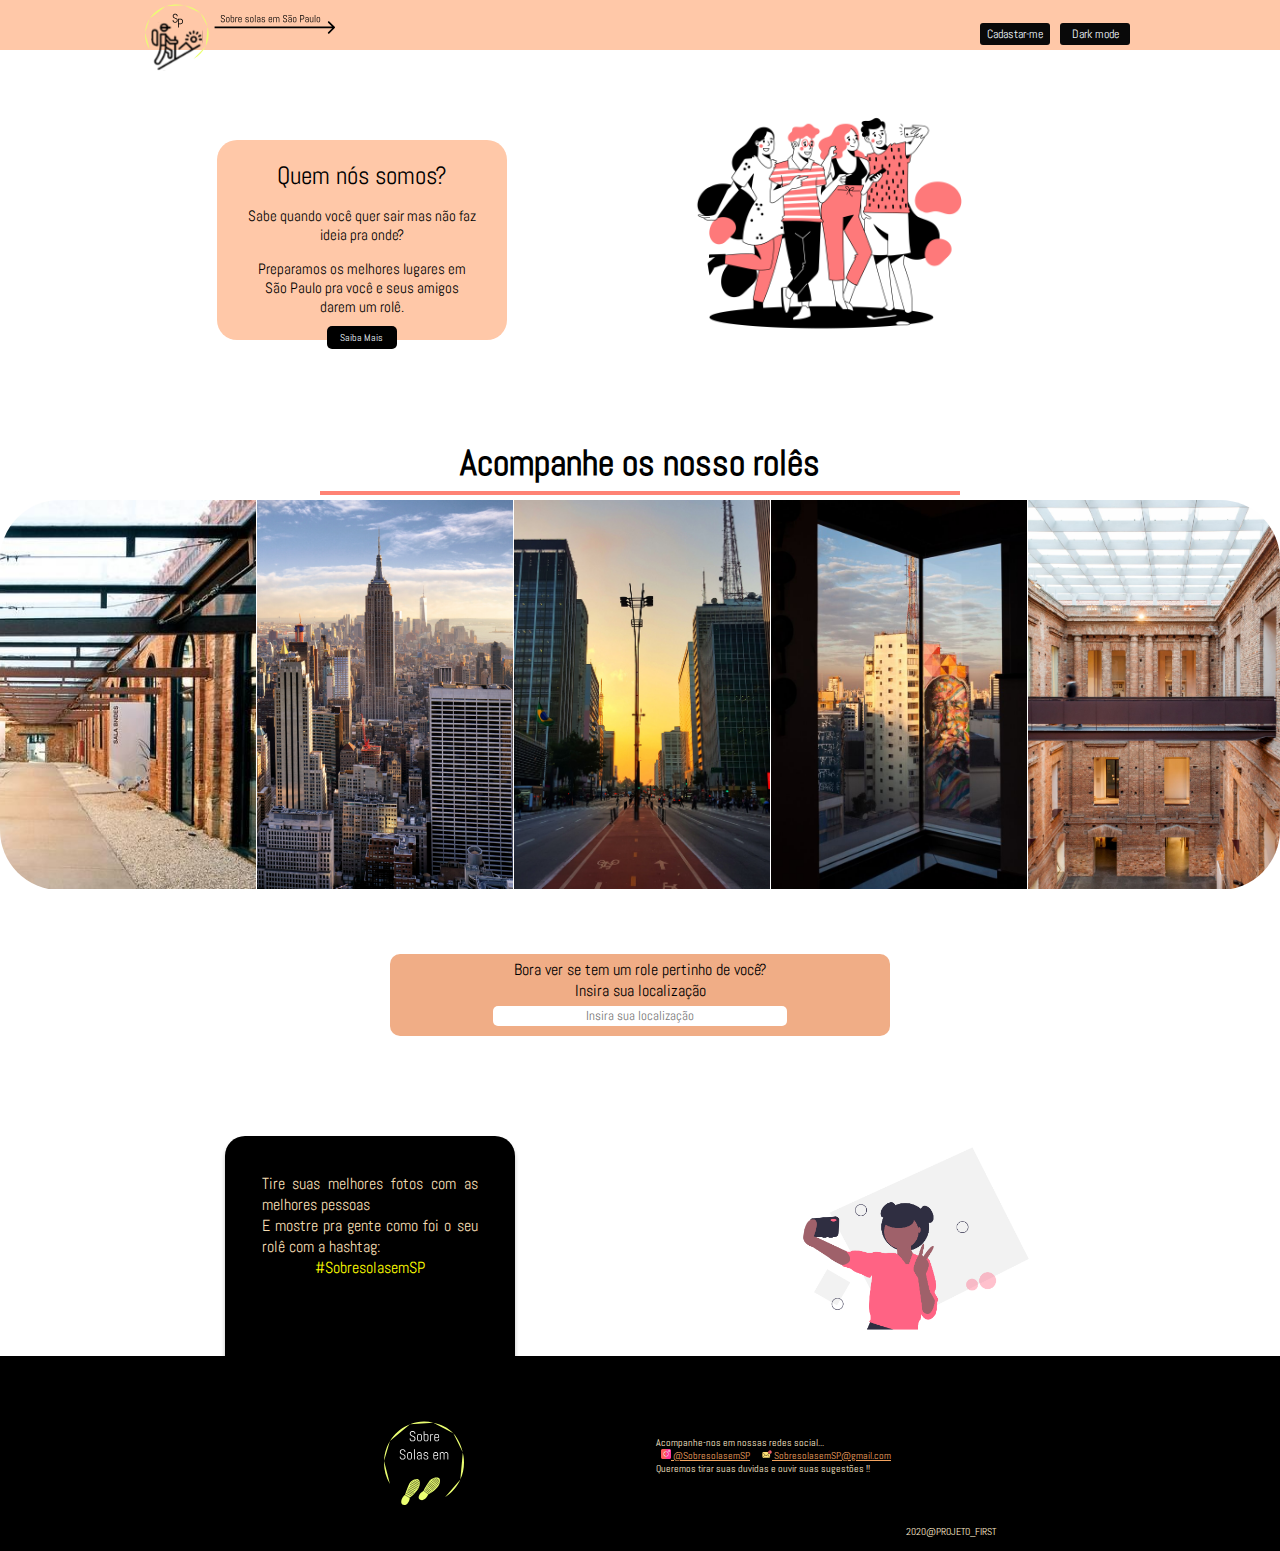
==== pag_inicial/index.html @ e182cc45 "iniciando repositório" ====
<!DOCTYPE html>
<html lang="pr-br">
    <handb>
        <meta charset="UTF-8">
        <meta name="viewport" content="width=device-width, initial-scale=1.0">
        <link rel="stylesheet"type="text/css"href="style.css"/>
        <link href="https://fonts.googleapis.com/css2?family=Abel&display=swap" rel="stylesheet">
    <title>pag inicial</title>
</head>
<body>
  <!-- Cabeçalho -->
  <header> 

    <div class="logo_header">
      <svg width="445" height="155" viewBox="0 0 445 155" fill="none" xmlns="http://www.w3.org/2000/svg" xmlns:xlink="http://www.w3.org/1999/xlink">
        <path d="M113.56 127.954C126.107 120.788 136.081 110.332 142.222 97.9083C148.363 85.4843 150.394 71.6503 148.058 58.1557C145.722 44.661 140.025 30.0168 130 20C119.975 9.98325 106.074 5.0439 91.7391 1.88129C77.4044 -1.28133 62.3804 -0.43006 48.5672 4.32745C34.754 9.08496 22.7719 17.535 14.1362 28.6091C5.50048 39.6832 0.598951 52.8839 0.0514614 66.5419C-0.496029 80.1999 3.33511 93.7017 11.0604 105.34L0.0514614 66.5419L11.0604 32.8789L48.5672 4.32745L91.7391 1.88129L130 20L146.74 52.2175L142.222 97.9083L113.56 127.954Z" fill="#EBFF71"/>
        <rect x="15" y="42.6552" width="119" height="112.345" fill="url(#pattern0)"/>
        <path d="M76.4521 37.8678C76.4521 38.5569 76.3105 39.2036 76.0273 39.8077C75.7536 40.4119 75.3807 40.9406 74.9087 41.3937C74.4461 41.8468 73.9033 42.2055 73.2803 42.4698C72.6667 42.7247 72.0153 42.8522 71.3262 42.8522H69.8677C69.1785 42.8522 68.5225 42.7247 67.8994 42.4698C67.2858 42.2055 66.743 41.8468 66.271 41.3937C65.8084 40.9406 65.4355 40.4119 65.1523 39.8077C64.8786 39.2036 64.7417 38.5569 64.7417 37.8678V37.0607L66.5684 36.7633V37.8678C66.5684 38.3209 66.658 38.7457 66.8374 39.1422C67.0262 39.5293 67.2764 39.8738 67.5879 40.1759C67.8994 40.4685 68.2581 40.6998 68.6641 40.8698C69.0794 41.0397 69.5137 41.1246 69.9668 41.1246H71.2412C71.6943 41.1246 72.1239 41.0397 72.5298 40.8698C72.9357 40.6998 73.2944 40.4685 73.606 40.1759C73.9175 39.8738 74.1629 39.5293 74.3423 39.1422C74.5311 38.7457 74.6255 38.3209 74.6255 37.8678V37.2589C74.6255 36.5603 74.4886 35.9798 74.2148 35.5172C73.9411 35.0546 73.5776 34.6629 73.1245 34.3419C72.6714 34.0115 72.1569 33.733 71.5811 33.5065C71.0146 33.2799 70.4294 33.0533 69.8252 32.8268C69.221 32.6002 68.631 32.3501 68.0552 32.0763C67.4888 31.8025 66.979 31.4627 66.5259 31.0568C66.0728 30.6414 65.7093 30.1364 65.4355 29.5416C65.1618 28.9469 65.0249 28.2153 65.0249 27.3468V26.9645C65.0249 26.2753 65.1523 25.6287 65.4072 25.0245C65.6715 24.4204 66.0303 23.8917 66.4834 23.4386C66.9365 22.9855 67.4652 22.6315 68.0693 22.3766C68.6829 22.1123 69.3343 21.9801 70.0234 21.9801H71.3262C72.0153 21.9801 72.6619 22.1123 73.2661 22.3766C73.8703 22.6315 74.3989 22.9855 74.8521 23.4386C75.3052 23.8917 75.6592 24.4204 75.9141 25.0245C76.1784 25.6287 76.3105 26.2753 76.3105 26.9645V27.4884L74.4839 27.7858V26.9645C74.4839 26.5114 74.3989 26.0913 74.229 25.7042C74.0591 25.3077 73.8278 24.9632 73.5352 24.6705C73.2425 24.3779 72.8979 24.1466 72.5015 23.9767C72.1144 23.8068 71.6943 23.7218 71.2412 23.7218H70.1084C69.6553 23.7218 69.2305 23.8068 68.834 23.9767C68.4469 24.1466 68.1024 24.3779 67.8003 24.6705C67.5076 24.9632 67.2764 25.3077 67.1064 25.7042C66.9365 26.0913 66.8516 26.5114 66.8516 26.9645V27.3468C66.8516 27.9982 66.9884 28.5457 67.2622 28.9894C67.536 29.4331 67.8994 29.8154 68.3525 30.1364C68.8057 30.4479 69.3154 30.7216 69.8818 30.9576C70.4577 31.1842 71.0477 31.4202 71.6519 31.6656C72.256 31.9017 72.8413 32.166 73.4077 32.4586C73.9836 32.7418 74.498 33.0958 74.9512 33.5206C75.4043 33.936 75.7677 34.4458 76.0415 35.0499C76.3153 35.6541 76.4521 36.3904 76.4521 37.2589V37.8678Z" fill="black"/>
        <path d="M88.7495 41.2249C88.7495 41.914 88.6174 42.5606 88.353 43.1648C88.0981 43.769 87.7441 44.2976 87.291 44.7507C86.8379 45.2039 86.3045 45.5626 85.6909 45.8269C85.0868 46.0818 84.4401 46.2092 83.751 46.2092H79.1489V54.0115H77.3223V33.7058H83.751C84.4401 33.7058 85.0868 33.838 85.6909 34.1023C86.3045 34.3572 86.8379 34.7112 87.291 35.1643C87.7441 35.6174 88.0981 36.1508 88.353 36.7644C88.6174 37.3686 88.7495 38.0152 88.7495 38.7043V41.2249ZM86.9229 38.7043C86.9229 38.2512 86.8379 37.8311 86.668 37.4441C86.498 37.0476 86.262 36.703 85.96 36.4104C85.6673 36.1083 85.3228 35.8723 84.9263 35.7024C84.5392 35.5325 84.1191 35.4475 83.666 35.4475H79.1489V44.4675H83.666C84.1191 44.4675 84.5392 44.3826 84.9263 44.2126C85.3228 44.0427 85.6673 43.8114 85.96 43.5188C86.262 43.2262 86.498 42.8863 86.668 42.4993C86.8379 42.1028 86.9229 41.678 86.9229 41.2249V38.7043Z" fill="black"/>
        <path d="M187.133 37.799C187.133 38.3693 187.016 38.9045 186.781 39.4045C186.555 39.9045 186.246 40.342 185.855 40.717C185.473 41.092 185.023 41.3889 184.508 41.6076C184 41.8185 183.461 41.924 182.891 41.924H181.684C181.113 41.924 180.57 41.8185 180.055 41.6076C179.547 41.3889 179.098 41.092 178.707 40.717C178.324 40.342 178.016 39.9045 177.781 39.4045C177.555 38.9045 177.441 38.3693 177.441 37.799V37.131L178.953 36.8849V37.799C178.953 38.174 179.027 38.5256 179.176 38.8537C179.332 39.174 179.539 39.4592 179.797 39.7092C180.055 39.9514 180.352 40.1428 180.688 40.2834C181.031 40.424 181.391 40.4943 181.766 40.4943H182.82C183.195 40.4943 183.551 40.424 183.887 40.2834C184.223 40.1428 184.52 39.9514 184.777 39.7092C185.035 39.4592 185.238 39.174 185.387 38.8537C185.543 38.5256 185.621 38.174 185.621 37.799V37.2951C185.621 36.717 185.508 36.2365 185.281 35.8537C185.055 35.4709 184.754 35.1467 184.379 34.881C184.004 34.6076 183.578 34.3771 183.102 34.1896C182.633 34.0021 182.148 33.8146 181.648 33.6271C181.148 33.4396 180.66 33.2326 180.184 33.006C179.715 32.7795 179.293 32.4982 178.918 32.1623C178.543 31.8185 178.242 31.4006 178.016 30.9084C177.789 30.4162 177.676 29.8107 177.676 29.092V28.7756C177.676 28.2053 177.781 27.6701 177.992 27.1701C178.211 26.6701 178.508 26.2326 178.883 25.8576C179.258 25.4826 179.695 25.1896 180.195 24.9787C180.703 24.7599 181.242 24.6506 181.812 24.6506H182.891C183.461 24.6506 183.996 24.7599 184.496 24.9787C184.996 25.1896 185.434 25.4826 185.809 25.8576C186.184 26.2326 186.477 26.6701 186.688 27.1701C186.906 27.6701 187.016 28.2053 187.016 28.7756V29.2092L185.504 29.4553V28.7756C185.504 28.4006 185.434 28.0529 185.293 27.7326C185.152 27.4045 184.961 27.1193 184.719 26.8771C184.477 26.6349 184.191 26.4435 183.863 26.3029C183.543 26.1623 183.195 26.092 182.82 26.092H181.883C181.508 26.092 181.156 26.1623 180.828 26.3029C180.508 26.4435 180.223 26.6349 179.973 26.8771C179.73 27.1193 179.539 27.4045 179.398 27.7326C179.258 28.0529 179.188 28.4006 179.188 28.7756V29.092C179.188 29.631 179.301 30.0842 179.527 30.4514C179.754 30.8185 180.055 31.1349 180.43 31.4006C180.805 31.6584 181.227 31.8849 181.695 32.0803C182.172 32.2678 182.66 32.4631 183.16 32.6662C183.66 32.8615 184.145 33.0803 184.613 33.3224C185.09 33.5568 185.516 33.8498 185.891 34.2014C186.266 34.5451 186.566 34.967 186.793 35.467C187.02 35.967 187.133 36.5764 187.133 37.2951V37.799ZM197.926 38.3967C197.926 38.881 197.832 39.3381 197.645 39.7678C197.465 40.1974 197.215 40.5724 196.895 40.8928C196.574 41.2131 196.199 41.467 195.77 41.6545C195.34 41.8342 194.883 41.924 194.398 41.924H193.438C192.953 41.924 192.496 41.8342 192.066 41.6545C191.637 41.467 191.262 41.2131 190.941 40.8928C190.621 40.5724 190.367 40.1974 190.18 39.7678C190 39.3381 189.91 38.881 189.91 38.3967V32.9826C189.91 32.4982 190 32.0412 190.18 31.6115C190.367 31.1818 190.621 30.8068 190.941 30.4865C191.262 30.1662 191.637 29.9162 192.066 29.7365C192.496 29.549 192.953 29.4553 193.438 29.4553H194.398C194.883 29.4553 195.34 29.549 195.77 29.7365C196.199 29.9162 196.574 30.1662 196.895 30.4865C197.215 30.8068 197.465 31.1818 197.645 31.6115C197.832 32.0412 197.926 32.4982 197.926 32.9826V38.3967ZM196.484 32.9006C196.484 32.6115 196.43 32.342 196.32 32.092C196.211 31.8342 196.062 31.6115 195.875 31.424C195.688 31.2365 195.465 31.0881 195.207 30.9787C194.957 30.8693 194.688 30.8146 194.398 30.8146H193.438C193.148 30.8146 192.875 30.8693 192.617 30.9787C192.367 31.0881 192.148 31.2365 191.961 31.424C191.773 31.6115 191.625 31.8342 191.516 32.092C191.406 32.342 191.352 32.6115 191.352 32.9006V38.4787C191.352 38.7678 191.406 39.0412 191.516 39.299C191.625 39.549 191.773 39.7678 191.961 39.9553C192.148 40.1428 192.367 40.2912 192.617 40.4006C192.875 40.5099 193.148 40.5646 193.438 40.5646H194.398C194.688 40.5646 194.957 40.5099 195.207 40.4006C195.465 40.2912 195.688 40.1428 195.875 39.9553C196.062 39.7678 196.211 39.549 196.32 39.299C196.43 39.0412 196.484 38.7678 196.484 38.4787V32.9006ZM208.824 38.3967C208.824 38.881 208.73 39.3381 208.543 39.7678C208.363 40.1974 208.113 40.5724 207.793 40.8928C207.473 41.2131 207.098 41.467 206.668 41.6545C206.238 41.8342 205.781 41.924 205.297 41.924H204.336C203.852 41.924 203.395 41.8342 202.965 41.6545C202.535 41.467 202.16 41.2131 201.84 40.8928C201.52 40.5724 201.266 40.1974 201.078 39.7678C200.898 39.3381 200.809 38.881 200.809 38.3967V24.8849H202.25V30.6974C202.578 30.3068 202.973 30.0021 203.434 29.7834C203.895 29.5646 204.395 29.4553 204.934 29.4553H205.297C205.781 29.4553 206.238 29.549 206.668 29.7365C207.098 29.9162 207.473 30.1662 207.793 30.4865C208.113 30.8068 208.363 31.1818 208.543 31.6115C208.73 32.0412 208.824 32.4982 208.824 32.9826V38.3967ZM207.383 32.9006C207.383 32.6115 207.328 32.342 207.219 32.092C207.109 31.8342 206.961 31.6115 206.773 31.424C206.586 31.2365 206.363 31.0881 206.105 30.9787C205.855 30.8693 205.586 30.8146 205.297 30.8146H204.336C204.047 30.8146 203.773 30.8693 203.516 30.9787C203.266 31.0881 203.047 31.2365 202.859 31.424C202.672 31.6115 202.523 31.8342 202.414 32.092C202.305 32.342 202.25 32.6115 202.25 32.9006V38.4787C202.25 38.7678 202.305 39.0412 202.414 39.299C202.523 39.549 202.672 39.7678 202.859 39.9553C203.047 40.1428 203.266 40.2912 203.516 40.4006C203.773 40.5099 204.047 40.5646 204.336 40.5646H205.297C205.586 40.5646 205.855 40.5099 206.105 40.4006C206.363 40.2912 206.586 40.1428 206.773 39.9553C206.961 39.7678 207.109 39.549 207.219 39.299C207.328 39.0412 207.383 38.7678 207.383 38.4787V32.9006ZM215.234 31.0607C214.945 31.0607 214.672 31.1154 214.414 31.2248C214.164 31.3342 213.945 31.4826 213.758 31.6701C213.57 31.8576 213.422 32.0803 213.312 32.3381C213.203 32.5881 213.148 32.8576 213.148 33.1467V41.6896H211.707V29.6896H212.188L212.973 30.9084C213.301 30.4631 213.711 30.1115 214.203 29.8537C214.703 29.5881 215.246 29.4553 215.832 29.4553H216.676V31.0607H215.234ZM226.613 38.3967C226.613 38.881 226.52 39.3381 226.332 39.7678C226.152 40.1974 225.902 40.5724 225.582 40.8928C225.262 41.2131 224.887 41.467 224.457 41.6545C224.027 41.8342 223.57 41.924 223.086 41.924H222.125C221.641 41.924 221.184 41.8342 220.754 41.6545C220.324 41.467 219.949 41.2131 219.629 40.8928C219.309 40.5724 219.055 40.1974 218.867 39.7678C218.688 39.3381 218.598 38.881 218.598 38.3967V32.9826C218.598 32.4982 218.688 32.0412 218.867 31.6115C219.055 31.1818 219.309 30.8068 219.629 30.4865C219.949 30.1662 220.324 29.9162 220.754 29.7365C221.184 29.549 221.641 29.4553 222.125 29.4553H223.086C223.57 29.4553 224.027 29.549 224.457 29.7365C224.887 29.9162 225.262 30.1662 225.582 30.4865C225.902 30.8068 226.152 31.1818 226.332 31.6115C226.52 32.0412 226.613 32.4982 226.613 32.9826V35.8068H220.039V38.4787C220.039 38.7678 220.094 39.0412 220.203 39.299C220.312 39.549 220.461 39.7678 220.648 39.9553C220.836 40.1428 221.055 40.2912 221.305 40.4006C221.562 40.5099 221.836 40.5646 222.125 40.5646H223.086C223.375 40.5646 223.645 40.5099 223.895 40.4006C224.152 40.2912 224.375 40.1428 224.562 39.9553C224.75 39.7678 224.898 39.549 225.008 39.299C225.117 39.0412 225.172 38.7678 225.172 38.4787V37.6818L226.613 37.9162V38.3967ZM225.172 32.9006C225.172 32.6115 225.117 32.342 225.008 32.092C224.898 31.8342 224.75 31.6115 224.562 31.424C224.375 31.2365 224.152 31.0881 223.895 30.9787C223.645 30.8693 223.375 30.8146 223.086 30.8146H222.125C221.836 30.8146 221.562 30.8693 221.305 30.9787C221.055 31.0881 220.836 31.2365 220.648 31.424C220.461 31.6115 220.312 31.8342 220.203 32.092C220.094 32.342 220.039 32.6115 220.039 32.9006V34.6818H225.172V32.9006ZM243.277 38.6428C243.277 39.1271 243.18 39.5724 242.984 39.9787C242.789 40.3771 242.523 40.7209 242.188 41.0099C241.852 41.299 241.461 41.5256 241.016 41.6896C240.578 41.8459 240.117 41.924 239.633 41.924H238.672C238.188 41.924 237.723 41.8342 237.277 41.6545C236.84 41.467 236.453 41.2131 236.117 40.8928C235.789 40.5724 235.523 40.1974 235.32 39.7678C235.125 39.3381 235.027 38.881 235.027 38.3967V37.9162L236.469 37.6818V38.4787C236.469 38.7678 236.527 39.0412 236.645 39.299C236.77 39.549 236.934 39.7678 237.137 39.9553C237.34 40.1428 237.574 40.2912 237.84 40.4006C238.105 40.5099 238.383 40.5646 238.672 40.5646H239.633C239.922 40.5646 240.199 40.5217 240.465 40.4357C240.73 40.3498 240.965 40.2287 241.168 40.0724C241.379 39.9084 241.543 39.7131 241.66 39.4865C241.785 39.2599 241.848 39.0021 241.848 38.7131C241.848 38.2834 241.754 37.9318 241.566 37.6584C241.379 37.3849 241.129 37.1584 240.816 36.9787C240.512 36.7912 240.16 36.6389 239.762 36.5217C239.371 36.3967 238.969 36.2756 238.555 36.1584C238.141 36.0334 237.734 35.8928 237.336 35.7365C236.945 35.5803 236.594 35.3771 236.281 35.1271C235.977 34.8693 235.73 34.549 235.543 34.1662C235.355 33.7834 235.262 33.3068 235.262 32.7365C235.262 32.2521 235.355 31.8107 235.543 31.4123C235.73 31.006 235.984 30.6584 236.305 30.3693C236.625 30.0803 236.996 29.8576 237.418 29.7014C237.848 29.5373 238.305 29.4553 238.789 29.4553H239.633C240.117 29.4553 240.574 29.549 241.004 29.7365C241.434 29.9162 241.809 30.1662 242.129 30.4865C242.449 30.8068 242.699 31.1818 242.879 31.6115C243.066 32.0412 243.16 32.4982 243.16 32.9826V33.0295L241.719 33.2639V32.9006C241.719 32.6115 241.664 32.342 241.555 32.092C241.445 31.8342 241.297 31.6115 241.109 31.424C240.922 31.2365 240.699 31.0881 240.441 30.9787C240.191 30.8693 239.922 30.8146 239.633 30.8146H238.789C238.5 30.8146 238.227 30.8576 237.969 30.9435C237.719 31.0295 237.5 31.1545 237.312 31.3185C237.125 31.4748 236.977 31.6662 236.867 31.8928C236.758 32.1193 236.703 32.3771 236.703 32.6662C236.703 33.0803 236.797 33.4201 236.984 33.6857C237.172 33.9435 237.418 34.1623 237.723 34.342C238.035 34.5217 238.387 34.674 238.777 34.799C239.176 34.9162 239.578 35.0412 239.984 35.174C240.398 35.299 240.801 35.4435 241.191 35.6076C241.59 35.7717 241.941 35.9826 242.246 36.2404C242.559 36.4982 242.809 36.8224 242.996 37.2131C243.184 37.5959 243.277 38.0724 243.277 38.6428ZM254.059 38.3967C254.059 38.881 253.965 39.3381 253.777 39.7678C253.598 40.1974 253.348 40.5724 253.027 40.8928C252.707 41.2131 252.332 41.467 251.902 41.6545C251.473 41.8342 251.016 41.924 250.531 41.924H249.57C249.086 41.924 248.629 41.8342 248.199 41.6545C247.77 41.467 247.395 41.2131 247.074 40.8928C246.754 40.5724 246.5 40.1974 246.312 39.7678C246.133 39.3381 246.043 38.881 246.043 38.3967V32.9826C246.043 32.4982 246.133 32.0412 246.312 31.6115C246.5 31.1818 246.754 30.8068 247.074 30.4865C247.395 30.1662 247.77 29.9162 248.199 29.7365C248.629 29.549 249.086 29.4553 249.57 29.4553H250.531C251.016 29.4553 251.473 29.549 251.902 29.7365C252.332 29.9162 252.707 30.1662 253.027 30.4865C253.348 30.8068 253.598 31.1818 253.777 31.6115C253.965 32.0412 254.059 32.4982 254.059 32.9826V38.3967ZM252.617 32.9006C252.617 32.6115 252.562 32.342 252.453 32.092C252.344 31.8342 252.195 31.6115 252.008 31.424C251.82 31.2365 251.598 31.0881 251.34 30.9787C251.09 30.8693 250.82 30.8146 250.531 30.8146H249.57C249.281 30.8146 249.008 30.8693 248.75 30.9787C248.5 31.0881 248.281 31.2365 248.094 31.424C247.906 31.6115 247.758 31.8342 247.648 32.092C247.539 32.342 247.484 32.6115 247.484 32.9006V38.4787C247.484 38.7678 247.539 39.0412 247.648 39.299C247.758 39.549 247.906 39.7678 248.094 39.9553C248.281 40.1428 248.5 40.2912 248.75 40.4006C249.008 40.5099 249.281 40.5646 249.57 40.5646H250.531C250.82 40.5646 251.09 40.5099 251.34 40.4006C251.598 40.2912 251.82 40.1428 252.008 39.9553C252.195 39.7678 252.344 39.549 252.453 39.299C252.562 39.0412 252.617 38.7678 252.617 38.4787V32.9006ZM257.422 41.6896V24.8849H258.863V41.6896H257.422ZM269.773 41.6896L268.977 40.4943C268.648 40.924 268.238 41.2717 267.746 41.5373C267.254 41.7951 266.715 41.924 266.129 41.924H265.766C265.281 41.924 264.824 41.8342 264.395 41.6545C263.965 41.467 263.59 41.2131 263.27 40.8928C262.949 40.5724 262.695 40.1974 262.508 39.7678C262.328 39.3381 262.238 38.881 262.238 38.3967V38.2795C262.238 37.7951 262.328 37.3381 262.508 36.9084C262.695 36.4787 262.949 36.1037 263.27 35.7834C263.59 35.4631 263.965 35.2131 264.395 35.0334C264.824 34.8459 265.281 34.7521 265.766 34.7521H268.812V32.9006C268.812 32.6115 268.758 32.342 268.648 32.092C268.539 31.8342 268.391 31.6115 268.203 31.424C268.016 31.2365 267.793 31.0881 267.535 30.9787C267.285 30.8693 267.016 30.8146 266.727 30.8146H265.883C265.594 30.8146 265.32 30.8693 265.062 30.9787C264.812 31.0881 264.594 31.2365 264.406 31.424C264.219 31.6115 264.07 31.8342 263.961 32.092C263.852 32.342 263.797 32.6115 263.797 32.9006V33.3342L262.355 33.0998V32.9826C262.355 32.4982 262.445 32.0412 262.625 31.6115C262.812 31.1818 263.066 30.8068 263.387 30.4865C263.707 30.1662 264.082 29.9162 264.512 29.7365C264.941 29.549 265.398 29.4553 265.883 29.4553H266.727C267.211 29.4553 267.668 29.549 268.098 29.7365C268.527 29.9162 268.902 30.1662 269.223 30.4865C269.543 30.8068 269.793 31.1818 269.973 31.6115C270.16 32.0412 270.254 32.4982 270.254 32.9826V41.6896H269.773ZM268.812 35.8771H265.766C265.477 35.8771 265.203 35.9318 264.945 36.0412C264.695 36.1506 264.477 36.3029 264.289 36.4982C264.102 36.6857 263.953 36.9084 263.844 37.1662C263.734 37.4162 263.68 37.6857 263.68 37.9748V38.4787C263.68 38.7678 263.734 39.0412 263.844 39.299C263.953 39.549 264.102 39.7678 264.289 39.9553C264.477 40.1428 264.695 40.2912 264.945 40.4006C265.203 40.5099 265.477 40.5646 265.766 40.5646H266.727C267.016 40.5646 267.285 40.5099 267.535 40.4006C267.793 40.2912 268.016 40.1428 268.203 39.9553C268.391 39.7678 268.539 39.549 268.648 39.299C268.758 39.0412 268.812 38.7678 268.812 38.4787V35.8771ZM281.387 38.6428C281.387 39.1271 281.289 39.5724 281.094 39.9787C280.898 40.3771 280.633 40.7209 280.297 41.0099C279.961 41.299 279.57 41.5256 279.125 41.6896C278.688 41.8459 278.227 41.924 277.742 41.924H276.781C276.297 41.924 275.832 41.8342 275.387 41.6545C274.949 41.467 274.562 41.2131 274.227 40.8928C273.898 40.5724 273.633 40.1974 273.43 39.7678C273.234 39.3381 273.137 38.881 273.137 38.3967V37.9162L274.578 37.6818V38.4787C274.578 38.7678 274.637 39.0412 274.754 39.299C274.879 39.549 275.043 39.7678 275.246 39.9553C275.449 40.1428 275.684 40.2912 275.949 40.4006C276.215 40.5099 276.492 40.5646 276.781 40.5646H277.742C278.031 40.5646 278.309 40.5217 278.574 40.4357C278.84 40.3498 279.074 40.2287 279.277 40.0724C279.488 39.9084 279.652 39.7131 279.77 39.4865C279.895 39.2599 279.957 39.0021 279.957 38.7131C279.957 38.2834 279.863 37.9318 279.676 37.6584C279.488 37.3849 279.238 37.1584 278.926 36.9787C278.621 36.7912 278.27 36.6389 277.871 36.5217C277.48 36.3967 277.078 36.2756 276.664 36.1584C276.25 36.0334 275.844 35.8928 275.445 35.7365C275.055 35.5803 274.703 35.3771 274.391 35.1271C274.086 34.8693 273.84 34.549 273.652 34.1662C273.465 33.7834 273.371 33.3068 273.371 32.7365C273.371 32.2521 273.465 31.8107 273.652 31.4123C273.84 31.006 274.094 30.6584 274.414 30.3693C274.734 30.0803 275.105 29.8576 275.527 29.7014C275.957 29.5373 276.414 29.4553 276.898 29.4553H277.742C278.227 29.4553 278.684 29.549 279.113 29.7365C279.543 29.9162 279.918 30.1662 280.238 30.4865C280.559 30.8068 280.809 31.1818 280.988 31.6115C281.176 32.0412 281.27 32.4982 281.27 32.9826V33.0295L279.828 33.2639V32.9006C279.828 32.6115 279.773 32.342 279.664 32.092C279.555 31.8342 279.406 31.6115 279.219 31.424C279.031 31.2365 278.809 31.0881 278.551 30.9787C278.301 30.8693 278.031 30.8146 277.742 30.8146H276.898C276.609 30.8146 276.336 30.8576 276.078 30.9435C275.828 31.0295 275.609 31.1545 275.422 31.3185C275.234 31.4748 275.086 31.6662 274.977 31.8928C274.867 32.1193 274.812 32.3771 274.812 32.6662C274.812 33.0803 274.906 33.4201 275.094 33.6857C275.281 33.9435 275.527 34.1623 275.832 34.342C276.145 34.5217 276.496 34.674 276.887 34.799C277.285 34.9162 277.688 35.0412 278.094 35.174C278.508 35.299 278.91 35.4435 279.301 35.6076C279.699 35.7717 280.051 35.9826 280.355 36.2404C280.668 36.4982 280.918 36.8224 281.105 37.2131C281.293 37.5959 281.387 38.0724 281.387 38.6428ZM297.699 38.3967C297.699 38.881 297.605 39.3381 297.418 39.7678C297.238 40.1974 296.988 40.5724 296.668 40.8928C296.348 41.2131 295.973 41.467 295.543 41.6545C295.113 41.8342 294.656 41.924 294.172 41.924H293.211C292.727 41.924 292.27 41.8342 291.84 41.6545C291.41 41.467 291.035 41.2131 290.715 40.8928C290.395 40.5724 290.141 40.1974 289.953 39.7678C289.773 39.3381 289.684 38.881 289.684 38.3967V32.9826C289.684 32.4982 289.773 32.0412 289.953 31.6115C290.141 31.1818 290.395 30.8068 290.715 30.4865C291.035 30.1662 291.41 29.9162 291.84 29.7365C292.27 29.549 292.727 29.4553 293.211 29.4553H294.172C294.656 29.4553 295.113 29.549 295.543 29.7365C295.973 29.9162 296.348 30.1662 296.668 30.4865C296.988 30.8068 297.238 31.1818 297.418 31.6115C297.605 32.0412 297.699 32.4982 297.699 32.9826V35.8068H291.125V38.4787C291.125 38.7678 291.18 39.0412 291.289 39.299C291.398 39.549 291.547 39.7678 291.734 39.9553C291.922 40.1428 292.141 40.2912 292.391 40.4006C292.648 40.5099 292.922 40.5646 293.211 40.5646H294.172C294.461 40.5646 294.73 40.5099 294.98 40.4006C295.238 40.2912 295.461 40.1428 295.648 39.9553C295.836 39.7678 295.984 39.549 296.094 39.299C296.203 39.0412 296.258 38.7678 296.258 38.4787V37.6818L297.699 37.9162V38.3967ZM296.258 32.9006C296.258 32.6115 296.203 32.342 296.094 32.092C295.984 31.8342 295.836 31.6115 295.648 31.424C295.461 31.2365 295.238 31.0881 294.98 30.9787C294.73 30.8693 294.461 30.8146 294.172 30.8146H293.211C292.922 30.8146 292.648 30.8693 292.391 30.9787C292.141 31.0881 291.922 31.2365 291.734 31.424C291.547 31.6115 291.398 31.8342 291.289 32.092C291.18 32.342 291.125 32.6115 291.125 32.9006V34.6818H296.258V32.9006ZM313.25 41.6896V32.9006C313.25 32.6115 313.195 32.342 313.086 32.092C312.977 31.8342 312.828 31.6115 312.641 31.424C312.453 31.2365 312.23 31.0881 311.973 30.9787C311.723 30.8693 311.453 30.8146 311.164 30.8146H310.449C310.16 30.8146 309.887 30.8693 309.629 30.9787C309.379 31.0881 309.156 31.2365 308.961 31.424C308.773 31.6115 308.625 31.8342 308.516 32.092C308.406 32.342 308.352 32.6115 308.352 32.9006V41.6896H306.922V32.9006C306.922 32.6115 306.867 32.342 306.758 32.092C306.648 31.8342 306.496 31.6115 306.301 31.424C306.113 31.2365 305.891 31.0881 305.633 30.9787C305.383 30.8693 305.113 30.8146 304.824 30.8146H304.109C303.82 30.8146 303.547 30.8693 303.289 30.9787C303.039 31.0881 302.82 31.2365 302.633 31.424C302.445 31.6115 302.297 31.8342 302.188 32.092C302.078 32.342 302.023 32.6115 302.023 32.9006V41.6896H300.582V29.6896H301.062L301.848 30.9084C302.176 30.4631 302.586 30.1115 303.078 29.8537C303.578 29.5881 304.121 29.4553 304.707 29.4553H304.824C305.504 29.4553 306.117 29.6232 306.664 29.9592C307.211 30.2951 307.633 30.7404 307.93 31.2951C308.078 31.0217 308.262 30.7717 308.48 30.5451C308.699 30.3185 308.941 30.1271 309.207 29.9709C309.473 29.8068 309.762 29.6818 310.074 29.5959C310.387 29.5021 310.711 29.4553 311.047 29.4553H311.164C311.648 29.4553 312.105 29.549 312.535 29.7365C312.965 29.9162 313.34 30.1662 313.66 30.4865C313.98 30.8068 314.23 31.1818 314.41 31.6115C314.598 32.0412 314.691 32.4982 314.691 32.9826V41.6896H313.25ZM332.797 37.799C332.797 38.3693 332.68 38.9045 332.445 39.4045C332.219 39.9045 331.91 40.342 331.52 40.717C331.137 41.092 330.688 41.3889 330.172 41.6076C329.664 41.8185 329.125 41.924 328.555 41.924H327.348C326.777 41.924 326.234 41.8185 325.719 41.6076C325.211 41.3889 324.762 41.092 324.371 40.717C323.988 40.342 323.68 39.9045 323.445 39.4045C323.219 38.9045 323.105 38.3693 323.105 37.799V37.131L324.617 36.8849V37.799C324.617 38.174 324.691 38.5256 324.84 38.8537C324.996 39.174 325.203 39.4592 325.461 39.7092C325.719 39.9514 326.016 40.1428 326.352 40.2834C326.695 40.424 327.055 40.4943 327.43 40.4943H328.484C328.859 40.4943 329.215 40.424 329.551 40.2834C329.887 40.1428 330.184 39.9514 330.441 39.7092C330.699 39.4592 330.902 39.174 331.051 38.8537C331.207 38.5256 331.285 38.174 331.285 37.799V37.2951C331.285 36.717 331.172 36.2365 330.945 35.8537C330.719 35.4709 330.418 35.1467 330.043 34.881C329.668 34.6076 329.242 34.3771 328.766 34.1896C328.297 34.0021 327.812 33.8146 327.312 33.6271C326.812 33.4396 326.324 33.2326 325.848 33.006C325.379 32.7795 324.957 32.4982 324.582 32.1623C324.207 31.8185 323.906 31.4006 323.68 30.9084C323.453 30.4162 323.34 29.8107 323.34 29.092V28.7756C323.34 28.2053 323.445 27.6701 323.656 27.1701C323.875 26.6701 324.172 26.2326 324.547 25.8576C324.922 25.4826 325.359 25.1896 325.859 24.9787C326.367 24.7599 326.906 24.6506 327.477 24.6506H328.555C329.125 24.6506 329.66 24.7599 330.16 24.9787C330.66 25.1896 331.098 25.4826 331.473 25.8576C331.848 26.2326 332.141 26.6701 332.352 27.1701C332.57 27.6701 332.68 28.2053 332.68 28.7756V29.2092L331.168 29.4553V28.7756C331.168 28.4006 331.098 28.0529 330.957 27.7326C330.816 27.4045 330.625 27.1193 330.383 26.8771C330.141 26.6349 329.855 26.4435 329.527 26.3029C329.207 26.1623 328.859 26.092 328.484 26.092H327.547C327.172 26.092 326.82 26.1623 326.492 26.3029C326.172 26.4435 325.887 26.6349 325.637 26.8771C325.395 27.1193 325.203 27.4045 325.062 27.7326C324.922 28.0529 324.852 28.4006 324.852 28.7756V29.092C324.852 29.631 324.965 30.0842 325.191 30.4514C325.418 30.8185 325.719 31.1349 326.094 31.4006C326.469 31.6584 326.891 31.8849 327.359 32.0803C327.836 32.2678 328.324 32.4631 328.824 32.6662C329.324 32.8615 329.809 33.0803 330.277 33.3224C330.754 33.5568 331.18 33.8498 331.555 34.2014C331.93 34.5451 332.23 34.967 332.457 35.467C332.684 35.967 332.797 36.5764 332.797 37.2951V37.799ZM343.109 41.6896L342.312 40.4943C341.984 40.924 341.574 41.2717 341.082 41.5373C340.59 41.7951 340.051 41.924 339.465 41.924H339.102C338.617 41.924 338.16 41.8342 337.73 41.6545C337.301 41.467 336.926 41.2131 336.605 40.8928C336.285 40.5724 336.031 40.1974 335.844 39.7678C335.664 39.3381 335.574 38.881 335.574 38.3967V38.2795C335.574 37.7951 335.664 37.3381 335.844 36.9084C336.031 36.4787 336.285 36.1037 336.605 35.7834C336.926 35.4631 337.301 35.2131 337.73 35.0334C338.16 34.8459 338.617 34.7521 339.102 34.7521H342.148V32.9006C342.148 32.6115 342.094 32.342 341.984 32.092C341.875 31.8342 341.727 31.6115 341.539 31.424C341.352 31.2365 341.129 31.0881 340.871 30.9787C340.621 30.8693 340.352 30.8146 340.062 30.8146H339.219C338.93 30.8146 338.656 30.8693 338.398 30.9787C338.148 31.0881 337.93 31.2365 337.742 31.424C337.555 31.6115 337.406 31.8342 337.297 32.092C337.188 32.342 337.133 32.6115 337.133 32.9006V33.3342L335.691 33.0998V32.9826C335.691 32.4982 335.781 32.0412 335.961 31.6115C336.148 31.1818 336.402 30.8068 336.723 30.4865C337.043 30.1662 337.418 29.9162 337.848 29.7365C338.277 29.549 338.734 29.4553 339.219 29.4553H340.062C340.547 29.4553 341.004 29.549 341.434 29.7365C341.863 29.9162 342.238 30.1662 342.559 30.4865C342.879 30.8068 343.129 31.1818 343.309 31.6115C343.496 32.0412 343.59 32.4982 343.59 32.9826V41.6896H343.109ZM342.148 35.8771H339.102C338.812 35.8771 338.539 35.9318 338.281 36.0412C338.031 36.1506 337.812 36.3029 337.625 36.4982C337.438 36.6857 337.289 36.9084 337.18 37.1662C337.07 37.4162 337.016 37.6857 337.016 37.9748V38.4787C337.016 38.7678 337.07 39.0412 337.18 39.299C337.289 39.549 337.438 39.7678 337.625 39.9553C337.812 40.1428 338.031 40.2912 338.281 40.4006C338.539 40.5099 338.812 40.5646 339.102 40.5646H340.062C340.352 40.5646 340.621 40.5099 340.871 40.4006C341.129 40.2912 341.352 40.1428 341.539 39.9553C341.727 39.7678 341.875 39.549 341.984 39.299C342.094 39.0412 342.148 38.7678 342.148 38.4787V35.8771ZM341.188 26.2326C341.516 26.2326 341.766 26.1076 341.938 25.8576C342.109 25.6076 342.195 25.2834 342.195 24.8849H343.297C343.297 25.2365 343.25 25.5646 343.156 25.8693C343.07 26.174 342.938 26.4396 342.758 26.6662C342.586 26.8928 342.363 27.0724 342.09 27.2053C341.824 27.3381 341.516 27.4045 341.164 27.4045C340.789 27.4045 340.457 27.3342 340.168 27.1935C339.887 27.0529 339.621 26.9006 339.371 26.7365C339.129 26.5724 338.895 26.4201 338.668 26.2795C338.449 26.1389 338.219 26.0685 337.977 26.0685C337.648 26.0685 337.402 26.1935 337.238 26.4435C337.074 26.6857 336.992 26.9982 336.992 27.381H335.891C335.891 27.0373 335.934 26.7131 336.02 26.4084C336.105 26.1037 336.234 25.8381 336.406 25.6115C336.586 25.3849 336.809 25.2092 337.074 25.0842C337.348 24.9514 337.664 24.8849 338.023 24.8849C338.375 24.8849 338.684 24.9553 338.949 25.0959C339.223 25.2365 339.477 25.3928 339.711 25.5646C339.953 25.7287 340.191 25.881 340.426 26.0217C340.66 26.1623 340.914 26.2326 341.188 26.2326ZM354.488 38.3967C354.488 38.881 354.395 39.3381 354.207 39.7678C354.027 40.1974 353.777 40.5724 353.457 40.8928C353.137 41.2131 352.762 41.467 352.332 41.6545C351.902 41.8342 351.445 41.924 350.961 41.924H350C349.516 41.924 349.059 41.8342 348.629 41.6545C348.199 41.467 347.824 41.2131 347.504 40.8928C347.184 40.5724 346.93 40.1974 346.742 39.7678C346.562 39.3381 346.473 38.881 346.473 38.3967V32.9826C346.473 32.4982 346.562 32.0412 346.742 31.6115C346.93 31.1818 347.184 30.8068 347.504 30.4865C347.824 30.1662 348.199 29.9162 348.629 29.7365C349.059 29.549 349.516 29.4553 350 29.4553H350.961C351.445 29.4553 351.902 29.549 352.332 29.7365C352.762 29.9162 353.137 30.1662 353.457 30.4865C353.777 30.8068 354.027 31.1818 354.207 31.6115C354.395 32.0412 354.488 32.4982 354.488 32.9826V38.3967ZM353.047 32.9006C353.047 32.6115 352.992 32.342 352.883 32.092C352.773 31.8342 352.625 31.6115 352.438 31.424C352.25 31.2365 352.027 31.0881 351.77 30.9787C351.52 30.8693 351.25 30.8146 350.961 30.8146H350C349.711 30.8146 349.438 30.8693 349.18 30.9787C348.93 31.0881 348.711 31.2365 348.523 31.424C348.336 31.6115 348.188 31.8342 348.078 32.092C347.969 32.342 347.914 32.6115 347.914 32.9006V38.4787C347.914 38.7678 347.969 39.0412 348.078 39.299C348.188 39.549 348.336 39.7678 348.523 39.9553C348.711 40.1428 348.93 40.2912 349.18 40.4006C349.438 40.5099 349.711 40.5646 350 40.5646H350.961C351.25 40.5646 351.52 40.5099 351.77 40.4006C352.027 40.2912 352.25 40.1428 352.438 39.9553C352.625 39.7678 352.773 39.549 352.883 39.299C352.992 39.0412 353.047 38.7678 353.047 38.4787V32.9006ZM372.84 31.1076C372.84 31.6779 372.73 32.2131 372.512 32.7131C372.301 33.2131 372.008 33.6506 371.633 34.0256C371.258 34.4006 370.816 34.6974 370.309 34.9162C369.809 35.1271 369.273 35.2326 368.703 35.2326H364.895V41.6896H363.383V24.8849H368.703C369.273 24.8849 369.809 24.9943 370.309 25.2131C370.816 25.424 371.258 25.717 371.633 26.092C372.008 26.467 372.301 26.9084 372.512 27.4162C372.73 27.9162 372.84 28.4514 372.84 29.0217V31.1076ZM371.328 29.0217C371.328 28.6467 371.258 28.299 371.117 27.9787C370.977 27.6506 370.781 27.3654 370.531 27.1232C370.289 26.8732 370.004 26.6779 369.676 26.5373C369.355 26.3967 369.008 26.3264 368.633 26.3264H364.895V33.7912H368.633C369.008 33.7912 369.355 33.7209 369.676 33.5803C370.004 33.4396 370.289 33.2482 370.531 33.006C370.781 32.7639 370.977 32.4826 371.117 32.1623C371.258 31.8342 371.328 31.4826 371.328 31.1076V29.0217ZM382.789 41.6896L381.992 40.4943C381.664 40.924 381.254 41.2717 380.762 41.5373C380.27 41.7951 379.73 41.924 379.145 41.924H378.781C378.297 41.924 377.84 41.8342 377.41 41.6545C376.98 41.467 376.605 41.2131 376.285 40.8928C375.965 40.5724 375.711 40.1974 375.523 39.7678C375.344 39.3381 375.254 38.881 375.254 38.3967V38.2795C375.254 37.7951 375.344 37.3381 375.523 36.9084C375.711 36.4787 375.965 36.1037 376.285 35.7834C376.605 35.4631 376.98 35.2131 377.41 35.0334C377.84 34.8459 378.297 34.7521 378.781 34.7521H381.828V32.9006C381.828 32.6115 381.773 32.342 381.664 32.092C381.555 31.8342 381.406 31.6115 381.219 31.424C381.031 31.2365 380.809 31.0881 380.551 30.9787C380.301 30.8693 380.031 30.8146 379.742 30.8146H378.898C378.609 30.8146 378.336 30.8693 378.078 30.9787C377.828 31.0881 377.609 31.2365 377.422 31.424C377.234 31.6115 377.086 31.8342 376.977 32.092C376.867 32.342 376.812 32.6115 376.812 32.9006V33.3342L375.371 33.0998V32.9826C375.371 32.4982 375.461 32.0412 375.641 31.6115C375.828 31.1818 376.082 30.8068 376.402 30.4865C376.723 30.1662 377.098 29.9162 377.527 29.7365C377.957 29.549 378.414 29.4553 378.898 29.4553H379.742C380.227 29.4553 380.684 29.549 381.113 29.7365C381.543 29.9162 381.918 30.1662 382.238 30.4865C382.559 30.8068 382.809 31.1818 382.988 31.6115C383.176 32.0412 383.27 32.4982 383.27 32.9826V41.6896H382.789ZM381.828 35.8771H378.781C378.492 35.8771 378.219 35.9318 377.961 36.0412C377.711 36.1506 377.492 36.3029 377.305 36.4982C377.117 36.6857 376.969 36.9084 376.859 37.1662C376.75 37.4162 376.695 37.6857 376.695 37.9748V38.4787C376.695 38.7678 376.75 39.0412 376.859 39.299C376.969 39.549 377.117 39.7678 377.305 39.9553C377.492 40.1428 377.711 40.2912 377.961 40.4006C378.219 40.5099 378.492 40.5646 378.781 40.5646H379.742C380.031 40.5646 380.301 40.5099 380.551 40.4006C380.809 40.2912 381.031 40.1428 381.219 39.9553C381.406 39.7678 381.555 39.549 381.664 39.299C381.773 39.0412 381.828 38.7678 381.828 38.4787V35.8771ZM393.688 41.6896L392.891 40.4709C392.562 40.9162 392.152 41.2717 391.66 41.5373C391.168 41.7951 390.629 41.924 390.043 41.924H389.68C389.195 41.924 388.738 41.8342 388.309 41.6545C387.879 41.467 387.504 41.2131 387.184 40.8928C386.863 40.5724 386.609 40.1974 386.422 39.7678C386.242 39.3381 386.152 38.881 386.152 38.3967V29.6896H387.594V38.4787C387.594 38.7678 387.648 39.0412 387.758 39.299C387.867 39.549 388.016 39.7678 388.203 39.9553C388.391 40.1428 388.609 40.2912 388.859 40.4006C389.117 40.5099 389.391 40.5646 389.68 40.5646H390.641C390.93 40.5646 391.199 40.5099 391.449 40.4006C391.707 40.2912 391.93 40.1428 392.117 39.9553C392.305 39.7678 392.453 39.549 392.562 39.299C392.672 39.0412 392.727 38.7678 392.727 38.4787V29.6896H394.168V41.6896H393.688ZM397.531 41.6896V24.8849H398.973V41.6896H397.531ZM410.129 38.3967C410.129 38.881 410.035 39.3381 409.848 39.7678C409.668 40.1974 409.418 40.5724 409.098 40.8928C408.777 41.2131 408.402 41.467 407.973 41.6545C407.543 41.8342 407.086 41.924 406.602 41.924H405.641C405.156 41.924 404.699 41.8342 404.27 41.6545C403.84 41.467 403.465 41.2131 403.145 40.8928C402.824 40.5724 402.57 40.1974 402.383 39.7678C402.203 39.3381 402.113 38.881 402.113 38.3967V32.9826C402.113 32.4982 402.203 32.0412 402.383 31.6115C402.57 31.1818 402.824 30.8068 403.145 30.4865C403.465 30.1662 403.84 29.9162 404.27 29.7365C404.699 29.549 405.156 29.4553 405.641 29.4553H406.602C407.086 29.4553 407.543 29.549 407.973 29.7365C408.402 29.9162 408.777 30.1662 409.098 30.4865C409.418 30.8068 409.668 31.1818 409.848 31.6115C410.035 32.0412 410.129 32.4982 410.129 32.9826V38.3967ZM408.688 32.9006C408.688 32.6115 408.633 32.342 408.523 32.092C408.414 31.8342 408.266 31.6115 408.078 31.424C407.891 31.2365 407.668 31.0881 407.41 30.9787C407.16 30.8693 406.891 30.8146 406.602 30.8146H405.641C405.352 30.8146 405.078 30.8693 404.82 30.9787C404.57 31.0881 404.352 31.2365 404.164 31.424C403.977 31.6115 403.828 31.8342 403.719 32.092C403.609 32.342 403.555 32.6115 403.555 32.9006V38.4787C403.555 38.7678 403.609 39.0412 403.719 39.299C403.828 39.549 403.977 39.7678 404.164 39.9553C404.352 40.1428 404.57 40.2912 404.82 40.4006C405.078 40.5099 405.352 40.5646 405.641 40.5646H406.602C406.891 40.5646 407.16 40.5099 407.41 40.4006C407.668 40.2912 407.891 40.1428 408.078 39.9553C408.266 39.7678 408.414 39.549 408.523 39.299C408.633 39.0412 408.688 38.7678 408.688 38.4787V32.9006Z" fill="black"/>
        <path d="M444.414 55.4142C445.195 54.6332 445.195 53.3668 444.414 52.5858L431.686 39.8579C430.905 39.0768 429.639 39.0768 428.858 39.8579C428.077 40.6389 428.077 41.9052 428.858 42.6863L440.172 54L428.858 65.3137C428.077 66.0948 428.077 67.3611 428.858 68.1421C429.639 68.9232 430.905 68.9232 431.686 68.1421L444.414 55.4142ZM163 56H443V52H163V56Z" fill="black"/>
        <defs>
        <pattern id="pattern0" patternContentUnits="objectBoundingBox" width="1" height="1">
        <use xlink:href="#image0" transform="translate(0 -0.0296194) scale(0.00195312 0.00206883)"/>
        </pattern>
        <image id="image0" width="512" height="512" xlink:href="[data-uri]"/>
        </defs>
        </svg>
    </div> 
  
    <div class="buttons_head">
      <input class="button" id="cadastrar" type="submit" value="Cadastar-me"> 
      <input class="button" id="darkmode" type="submit" value="Dark mode"> 
    </div>
  </header>

<!-- Corpinho -->

<section>

  <aside>
    <div class="div1" > 
      <p class="desc_saiba_mais" id="desc_1" >Quem nós somos? </p>
      <p class="desc_saiba_mais" id="desc_2" >Sabe quando você quer sair mas não faz ideia pra onde? </p>
      <p class="desc_saiba_mais" id="desc_3" >Preparamos os melhores lugares em São Paulo pra você e seus amigos darem um rolê.
      </p>
      <div> <button id="saiba_mais" ><h2 class="h2_saibamais">Saiba Mais</h2></button></div> </div>
    
  </aside>

  <main>
    <div class="img_saiba_mais" > <img id="img_saiba_mais" src="img/3527817.jpg"></div>
  </main>



</section>

<div class="div_acomp_nosos_roles">
  <div>
  <h2 class="h2_roles" > Acompanhe os nosso rolês</h2>
  <hr>
 
</div>
</div>

<div id="itens_carrosel" > 
  <div id="itens" >
    <div class="itens"> <img src="img/Nelson Dupré_ Cinemateca Brasileira, SP - Revista PROJETO.jpg" > </div>
    <div class="itens"> <img src="img/25 SECRET, NYC Tips from a LOCAL New Yorker (Plus, a FREE, Printable Inside!).png" > </div>
    <div class="itens"> <img src="img/Dusk at Paulista Avenue, São Paulo — Steemit.jpg" > </div>
    <div class="itens"> <img src="img/Gallery of Sesc Avenida Paulista _ Königsberger Vannucchi Arquitetos Associados  - 11.jpg" > </div>
    <div class="itens"> <img src="img/Pinacoteca do Estação  - Sao Paulo - Paulo Mendes da Rocha.jpg" > </div>
    <div class="itens"> <img src="img/Nelson Dupré_ Cinemateca Brasileira, SP - Revista PROJETO.jpg" > </div>
    <div class="itens"> <img src="img/25 SECRET, NYC Tips from a LOCAL New Yorker (Plus, a FREE, Printable Inside!).png" > </div>
    <div class="itens"> <img src="img/Dusk at Paulista Avenue, São Paulo — Steemit.jpg" > </div>
    <div class="itens"> <img src="img/Gallery of Sesc Avenida Paulista _ Königsberger Vannucchi Arquitetos Associados  - 11.jpg" > </div>
    <div class="itens"> <img src="img/Pinacoteca do Estação  - Sao Paulo - Paulo Mendes da Rocha.jpg" > </div>

  </div>

</div>

<div class="caixa_localizacao">
        <div id="caixa_insira">
          <div><p>Bora ver se tem um role pertinho de você?</p>
          <label for="insira_local"> Insira sua localização <br></label>
          <input type="text" name="caixa_insira" placeholder="Insira sua localização">
        </div>    
  </div>
</div>

<div class="pre_footer">
  <div class="conv_self">
    <p>Tire suas melhores fotos 
   com as melhores pessoas <br>  E mostre pra gente 
   como foi o seu rolê com a hashtag: </p>
   <p id="hashtg"> #SobresolasemSP</p>
     
 </div>
  <img class="img_footer" src="img/undraw_taking_selfie_lbo7.png">
  

</div>

<!-- rodapé -->
 
  <footer>
    <div >
  <svg class="svg_sobresolas"  width="167" height="175" viewBox="0 0 167 175" fill="none" xmlns="http://www.w3.org/2000/svg">
    <path d="M92.2601 151.931C90.5372 158.045 83.3657 165.528 76.9868 163.73C70.6079 161.932 71.6777 155.48 75.5651 150.342C83.016 140.494 94.5064 143.961 95.7737 135.778C96.7881 129.229 80.4257 145.999 92.2601 151.931Z" fill="#EBFF71"/>
    <path d="M112.634 135.895C104.727 145.457 88.609 156.323 82 154.328C75.391 152.333 90.9498 129.871 93.9753 125.039C97.0007 120.208 106.625 115.279 113.234 117.274C119.843 119.269 116.353 131.398 112.634 135.895Z" fill="#EBFF71"/>
    <path d="M127.278 158C141.341 149.151 152.521 136.239 159.403 120.897C166.286 105.555 168.562 88.472 165.944 71.8078C163.326 55.1437 155.932 36.6263 144.696 24.2569C133.461 11.8875 118.888 6.2215 102.822 2.31607C86.7552 -1.58937 69.9163 -0.538156 54.4344 5.33677C38.9525 11.2117 25.5229 21.6465 15.8439 35.3216C6.16496 48.9966 0.671308 65.2978 0.0576782 82.1637C-0.555952 99.0296 3.73801 115.703 12.3966 130.075L0.0576782 82.1637L12.3966 40.5942L54.4344 5.33677L102.822 2.31607L144.696 24.2569L164.467 64.4749L159.403 120.897L127.278 158Z" fill="#EBFF71"/>
    <path d="M65.6582 36.1367C65.6582 36.8496 65.5117 37.5186 65.2188 38.1436C64.9355 38.7686 64.5498 39.3154 64.0615 39.7842C63.583 40.2529 63.0215 40.624 62.377 40.8975C61.7422 41.1611 61.0684 41.293 60.3555 41.293H58.8467C58.1338 41.293 57.4551 41.1611 56.8105 40.8975C56.1758 40.624 55.6143 40.2529 55.126 39.7842C54.6475 39.3154 54.2617 38.7686 53.9688 38.1436C53.6855 37.5186 53.5439 36.8496 53.5439 36.1367V35.3018L55.4336 34.9941V36.1367C55.4336 36.6055 55.5264 37.0449 55.7119 37.4551C55.9072 37.8555 56.166 38.2119 56.4883 38.5244C56.8105 38.8271 57.1816 39.0664 57.6016 39.2422C58.0312 39.418 58.4805 39.5059 58.9492 39.5059H60.2676C60.7363 39.5059 61.1807 39.418 61.6006 39.2422C62.0205 39.0664 62.3916 38.8271 62.7139 38.5244C63.0361 38.2119 63.29 37.8555 63.4756 37.4551C63.6709 37.0449 63.7686 36.6055 63.7686 36.1367V35.5068C63.7686 34.7842 63.627 34.1836 63.3438 33.7051C63.0605 33.2266 62.6846 32.8213 62.2158 32.4893C61.7471 32.1475 61.2148 31.8594 60.6191 31.625C60.0332 31.3906 59.4277 31.1562 58.8027 30.9219C58.1777 30.6875 57.5674 30.4287 56.9717 30.1455C56.3857 29.8623 55.8584 29.5107 55.3896 29.0908C54.9209 28.6611 54.5449 28.1387 54.2617 27.5234C53.9785 26.9082 53.8369 26.1514 53.8369 25.2529V24.8574C53.8369 24.1445 53.9688 23.4756 54.2324 22.8506C54.5059 22.2256 54.877 21.6787 55.3457 21.21C55.8145 20.7412 56.3613 20.375 56.9863 20.1113C57.6211 19.8379 58.2949 19.7012 59.0078 19.7012H60.3555C61.0684 19.7012 61.7373 19.8379 62.3623 20.1113C62.9873 20.375 63.5342 20.7412 64.0029 21.21C64.4717 21.6787 64.8379 22.2256 65.1016 22.8506C65.375 23.4756 65.5117 24.1445 65.5117 24.8574V25.3994L63.6221 25.707V24.8574C63.6221 24.3887 63.5342 23.9541 63.3584 23.5537C63.1826 23.1436 62.9434 22.7871 62.6406 22.4844C62.3379 22.1816 61.9814 21.9424 61.5713 21.7666C61.1709 21.5908 60.7363 21.5029 60.2676 21.5029H59.0957C58.627 21.5029 58.1875 21.5908 57.7773 21.7666C57.377 21.9424 57.0205 22.1816 56.708 22.4844C56.4053 22.7871 56.166 23.1436 55.9902 23.5537C55.8145 23.9541 55.7266 24.3887 55.7266 24.8574V25.2529C55.7266 25.9268 55.8682 26.4932 56.1514 26.9521C56.4346 27.4111 56.8105 27.8066 57.2793 28.1387C57.748 28.4609 58.2754 28.7441 58.8613 28.9883C59.457 29.2227 60.0674 29.4668 60.6924 29.7207C61.3174 29.9648 61.9229 30.2383 62.5088 30.541C63.1045 30.834 63.6367 31.2002 64.1055 31.6396C64.5742 32.0693 64.9502 32.5967 65.2334 33.2217C65.5166 33.8467 65.6582 34.6084 65.6582 35.5068V36.1367ZM79.1494 36.8838C79.1494 37.4893 79.0322 38.0605 78.7979 38.5977C78.5732 39.1348 78.2607 39.6035 77.8604 40.0039C77.46 40.4043 76.9912 40.7217 76.4541 40.9561C75.917 41.1807 75.3457 41.293 74.7402 41.293H73.5391C72.9336 41.293 72.3623 41.1807 71.8252 40.9561C71.2881 40.7217 70.8193 40.4043 70.4189 40.0039C70.0186 39.6035 69.7012 39.1348 69.4668 38.5977C69.2422 38.0605 69.1299 37.4893 69.1299 36.8838V30.1162C69.1299 29.5107 69.2422 28.9395 69.4668 28.4023C69.7012 27.8652 70.0186 27.3965 70.4189 26.9961C70.8193 26.5957 71.2881 26.2832 71.8252 26.0586C72.3623 25.8242 72.9336 25.707 73.5391 25.707H74.7402C75.3457 25.707 75.917 25.8242 76.4541 26.0586C76.9912 26.2832 77.46 26.5957 77.8604 26.9961C78.2607 27.3965 78.5732 27.8652 78.7979 28.4023C79.0322 28.9395 79.1494 29.5107 79.1494 30.1162V36.8838ZM77.3477 30.0137C77.3477 29.6523 77.2793 29.3154 77.1426 29.0029C77.0059 28.6807 76.8203 28.4023 76.5859 28.168C76.3516 27.9336 76.0732 27.748 75.751 27.6113C75.4385 27.4746 75.1016 27.4062 74.7402 27.4062H73.5391C73.1777 27.4062 72.8359 27.4746 72.5137 27.6113C72.2012 27.748 71.9277 27.9336 71.6934 28.168C71.459 28.4023 71.2734 28.6807 71.1367 29.0029C71 29.3154 70.9316 29.6523 70.9316 30.0137V36.9863C70.9316 37.3477 71 37.6895 71.1367 38.0117C71.2734 38.3242 71.459 38.5977 71.6934 38.832C71.9277 39.0664 72.2012 39.252 72.5137 39.3887C72.8359 39.5254 73.1777 39.5938 73.5391 39.5938H74.7402C75.1016 39.5938 75.4385 39.5254 75.751 39.3887C76.0732 39.252 76.3516 39.0664 76.5859 38.832C76.8203 38.5977 77.0059 38.3242 77.1426 38.0117C77.2793 37.6895 77.3477 37.3477 77.3477 36.9863V30.0137ZM92.7725 36.8838C92.7725 37.4893 92.6553 38.0605 92.4209 38.5977C92.1963 39.1348 91.8838 39.6035 91.4834 40.0039C91.083 40.4043 90.6143 40.7217 90.0771 40.9561C89.54 41.1807 88.9688 41.293 88.3633 41.293H87.1621C86.5566 41.293 85.9854 41.1807 85.4482 40.9561C84.9111 40.7217 84.4424 40.4043 84.042 40.0039C83.6416 39.6035 83.3242 39.1348 83.0898 38.5977C82.8652 38.0605 82.7529 37.4893 82.7529 36.8838V19.9941H84.5547V27.2598C84.9648 26.7715 85.458 26.3906 86.0342 26.1172C86.6104 25.8438 87.2354 25.707 87.9092 25.707H88.3633C88.9688 25.707 89.54 25.8242 90.0771 26.0586C90.6143 26.2832 91.083 26.5957 91.4834 26.9961C91.8838 27.3965 92.1963 27.8652 92.4209 28.4023C92.6553 28.9395 92.7725 29.5107 92.7725 30.1162V36.8838ZM90.9707 30.0137C90.9707 29.6523 90.9023 29.3154 90.7656 29.0029C90.6289 28.6807 90.4434 28.4023 90.209 28.168C89.9746 27.9336 89.6963 27.748 89.374 27.6113C89.0615 27.4746 88.7246 27.4062 88.3633 27.4062H87.1621C86.8008 27.4062 86.459 27.4746 86.1367 27.6113C85.8242 27.748 85.5508 27.9336 85.3164 28.168C85.082 28.4023 84.8965 28.6807 84.7598 29.0029C84.623 29.3154 84.5547 29.6523 84.5547 30.0137V36.9863C84.5547 37.3477 84.623 37.6895 84.7598 38.0117C84.8965 38.3242 85.082 38.5977 85.3164 38.832C85.5508 39.0664 85.8242 39.252 86.1367 39.3887C86.459 39.5254 86.8008 39.5938 87.1621 39.5938H88.3633C88.7246 39.5938 89.0615 39.5254 89.374 39.3887C89.6963 39.252 89.9746 39.0664 90.209 38.832C90.4434 38.5977 90.6289 38.3242 90.7656 38.0117C90.9023 37.6895 90.9707 37.3477 90.9707 36.9863V30.0137ZM100.785 27.7139C100.424 27.7139 100.082 27.7822 99.7598 27.9189C99.4473 28.0557 99.1738 28.2412 98.9395 28.4756C98.7051 28.71 98.5195 28.9883 98.3828 29.3105C98.2461 29.623 98.1777 29.96 98.1777 30.3213V41H96.376V26H96.9766L97.958 27.5234C98.3682 26.9668 98.8809 26.5273 99.4961 26.2051C100.121 25.873 100.8 25.707 101.532 25.707H102.587V27.7139H100.785ZM115.009 36.8838C115.009 37.4893 114.892 38.0605 114.657 38.5977C114.433 39.1348 114.12 39.6035 113.72 40.0039C113.319 40.4043 112.851 40.7217 112.313 40.9561C111.776 41.1807 111.205 41.293 110.6 41.293H109.398C108.793 41.293 108.222 41.1807 107.685 40.9561C107.147 40.7217 106.679 40.4043 106.278 40.0039C105.878 39.6035 105.561 39.1348 105.326 38.5977C105.102 38.0605 104.989 37.4893 104.989 36.8838V30.1162C104.989 29.5107 105.102 28.9395 105.326 28.4023C105.561 27.8652 105.878 27.3965 106.278 26.9961C106.679 26.5957 107.147 26.2832 107.685 26.0586C108.222 25.8242 108.793 25.707 109.398 25.707H110.6C111.205 25.707 111.776 25.8242 112.313 26.0586C112.851 26.2832 113.319 26.5957 113.72 26.9961C114.12 27.3965 114.433 27.8652 114.657 28.4023C114.892 28.9395 115.009 29.5107 115.009 30.1162V33.6465H106.791V36.9863C106.791 37.3477 106.859 37.6895 106.996 38.0117C107.133 38.3242 107.318 38.5977 107.553 38.832C107.787 39.0664 108.061 39.252 108.373 39.3887C108.695 39.5254 109.037 39.5938 109.398 39.5938H110.6C110.961 39.5938 111.298 39.5254 111.61 39.3887C111.933 39.252 112.211 39.0664 112.445 38.832C112.68 38.5977 112.865 38.3242 113.002 38.0117C113.139 37.6895 113.207 37.3477 113.207 36.9863V35.9902L115.009 36.2832V36.8838ZM113.207 30.0137C113.207 29.6523 113.139 29.3154 113.002 29.0029C112.865 28.6807 112.68 28.4023 112.445 28.168C112.211 27.9336 111.933 27.748 111.61 27.6113C111.298 27.4746 110.961 27.4062 110.6 27.4062H109.398C109.037 27.4062 108.695 27.4746 108.373 27.6113C108.061 27.748 107.787 27.9336 107.553 28.168C107.318 28.4023 107.133 28.6807 106.996 29.0029C106.859 29.3154 106.791 29.6523 106.791 30.0137V32.2402H113.207V30.0137ZM44.916 74.1367C44.916 74.8496 44.7695 75.5186 44.4766 76.1436C44.1934 76.7686 43.8076 77.3154 43.3193 77.7842C42.8408 78.2529 42.2793 78.624 41.6348 78.8975C41 79.1611 40.3262 79.293 39.6133 79.293H38.1045C37.3916 79.293 36.7129 79.1611 36.0684 78.8975C35.4336 78.624 34.8721 78.2529 34.3838 77.7842C33.9053 77.3154 33.5195 76.7686 33.2266 76.1436C32.9434 75.5186 32.8018 74.8496 32.8018 74.1367V73.3018L34.6914 72.9941V74.1367C34.6914 74.6055 34.7842 75.0449 34.9697 75.4551C35.165 75.8555 35.4238 76.2119 35.7461 76.5244C36.0684 76.8271 36.4395 77.0664 36.8594 77.2422C37.2891 77.418 37.7383 77.5059 38.207 77.5059H39.5254C39.9941 77.5059 40.4385 77.418 40.8584 77.2422C41.2783 77.0664 41.6494 76.8271 41.9717 76.5244C42.2939 76.2119 42.5479 75.8555 42.7334 75.4551C42.9287 75.0449 43.0264 74.6055 43.0264 74.1367V73.5068C43.0264 72.7842 42.8848 72.1836 42.6016 71.7051C42.3184 71.2266 41.9424 70.8213 41.4736 70.4893C41.0049 70.1475 40.4727 69.8594 39.877 69.625C39.291 69.3906 38.6855 69.1562 38.0605 68.9219C37.4355 68.6875 36.8252 68.4287 36.2295 68.1455C35.6436 67.8623 35.1162 67.5107 34.6475 67.0908C34.1787 66.6611 33.8027 66.1387 33.5195 65.5234C33.2363 64.9082 33.0947 64.1514 33.0947 63.2529V62.8574C33.0947 62.1445 33.2266 61.4756 33.4902 60.8506C33.7637 60.2256 34.1348 59.6787 34.6035 59.21C35.0723 58.7412 35.6191 58.375 36.2441 58.1113C36.8789 57.8379 37.5527 57.7012 38.2656 57.7012H39.6133C40.3262 57.7012 40.9951 57.8379 41.6201 58.1113C42.2451 58.375 42.792 58.7412 43.2607 59.21C43.7295 59.6787 44.0957 60.2256 44.3594 60.8506C44.6328 61.4756 44.7695 62.1445 44.7695 62.8574V63.3994L42.8799 63.707V62.8574C42.8799 62.3887 42.792 61.9541 42.6162 61.5537C42.4404 61.1436 42.2012 60.7871 41.8984 60.4844C41.5957 60.1816 41.2393 59.9424 40.8291 59.7666C40.4287 59.5908 39.9941 59.5029 39.5254 59.5029H38.3535C37.8848 59.5029 37.4453 59.5908 37.0352 59.7666C36.6348 59.9424 36.2783 60.1816 35.9658 60.4844C35.6631 60.7871 35.4238 61.1436 35.248 61.5537C35.0723 61.9541 34.9844 62.3887 34.9844 62.8574V63.2529C34.9844 63.9268 35.126 64.4932 35.4092 64.9521C35.6924 65.4111 36.0684 65.8066 36.5371 66.1387C37.0059 66.4609 37.5332 66.7441 38.1191 66.9883C38.7148 67.2227 39.3252 67.4668 39.9502 67.7207C40.5752 67.9648 41.1807 68.2383 41.7666 68.541C42.3623 68.834 42.8945 69.2002 43.3633 69.6396C43.832 70.0693 44.208 70.5967 44.4912 71.2217C44.7744 71.8467 44.916 72.6084 44.916 73.5068V74.1367ZM58.4072 74.8838C58.4072 75.4893 58.29 76.0605 58.0557 76.5977C57.8311 77.1348 57.5186 77.6035 57.1182 78.0039C56.7178 78.4043 56.249 78.7217 55.7119 78.9561C55.1748 79.1807 54.6035 79.293 53.998 79.293H52.7969C52.1914 79.293 51.6201 79.1807 51.083 78.9561C50.5459 78.7217 50.0771 78.4043 49.6768 78.0039C49.2764 77.6035 48.959 77.1348 48.7246 76.5977C48.5 76.0605 48.3877 75.4893 48.3877 74.8838V68.1162C48.3877 67.5107 48.5 66.9395 48.7246 66.4023C48.959 65.8652 49.2764 65.3965 49.6768 64.9961C50.0771 64.5957 50.5459 64.2832 51.083 64.0586C51.6201 63.8242 52.1914 63.707 52.7969 63.707H53.998C54.6035 63.707 55.1748 63.8242 55.7119 64.0586C56.249 64.2832 56.7178 64.5957 57.1182 64.9961C57.5186 65.3965 57.8311 65.8652 58.0557 66.4023C58.29 66.9395 58.4072 67.5107 58.4072 68.1162V74.8838ZM56.6055 68.0137C56.6055 67.6523 56.5371 67.3154 56.4004 67.0029C56.2637 66.6807 56.0781 66.4023 55.8438 66.168C55.6094 65.9336 55.3311 65.748 55.0088 65.6113C54.6963 65.4746 54.3594 65.4062 53.998 65.4062H52.7969C52.4355 65.4062 52.0938 65.4746 51.7715 65.6113C51.459 65.748 51.1855 65.9336 50.9512 66.168C50.7168 66.4023 50.5312 66.6807 50.3945 67.0029C50.2578 67.3154 50.1895 67.6523 50.1895 68.0137V74.9863C50.1895 75.3477 50.2578 75.6895 50.3945 76.0117C50.5312 76.3242 50.7168 76.5977 50.9512 76.832C51.1855 77.0664 51.459 77.252 51.7715 77.3887C52.0938 77.5254 52.4355 77.5938 52.7969 77.5938H53.998C54.3594 77.5938 54.6963 77.5254 55.0088 77.3887C55.3311 77.252 55.6094 77.0664 55.8438 76.832C56.0781 76.5977 56.2637 76.3242 56.4004 76.0117C56.5371 75.6895 56.6055 75.3477 56.6055 74.9863V68.0137ZM62.6113 79V57.9941H64.4131V79H62.6113ZM78.0508 79L77.0547 77.5059C76.6445 78.043 76.1318 78.4775 75.5166 78.8096C74.9014 79.1318 74.2275 79.293 73.4951 79.293H73.041C72.4355 79.293 71.8643 79.1807 71.3271 78.9561C70.79 78.7217 70.3213 78.4043 69.9209 78.0039C69.5205 77.6035 69.2031 77.1348 68.9688 76.5977C68.7441 76.0605 68.6318 75.4893 68.6318 74.8838V74.7373C68.6318 74.1318 68.7441 73.5605 68.9688 73.0234C69.2031 72.4863 69.5205 72.0176 69.9209 71.6172C70.3213 71.2168 70.79 70.9043 71.3271 70.6797C71.8643 70.4453 72.4355 70.3281 73.041 70.3281H76.8496V68.0137C76.8496 67.6523 76.7812 67.3154 76.6445 67.0029C76.5078 66.6807 76.3223 66.4023 76.0879 66.168C75.8535 65.9336 75.5752 65.748 75.2529 65.6113C74.9404 65.4746 74.6035 65.4062 74.2422 65.4062H73.1875C72.8262 65.4062 72.4844 65.4746 72.1621 65.6113C71.8496 65.748 71.5762 65.9336 71.3418 66.168C71.1074 66.4023 70.9219 66.6807 70.7852 67.0029C70.6484 67.3154 70.5801 67.6523 70.5801 68.0137V68.5557L68.7783 68.2627V68.1162C68.7783 67.5107 68.8906 66.9395 69.1152 66.4023C69.3496 65.8652 69.667 65.3965 70.0674 64.9961C70.4678 64.5957 70.9365 64.2832 71.4736 64.0586C72.0107 63.8242 72.582 63.707 73.1875 63.707H74.2422C74.8477 63.707 75.4189 63.8242 75.9561 64.0586C76.4932 64.2832 76.9619 64.5957 77.3623 64.9961C77.7627 65.3965 78.0752 65.8652 78.2998 66.4023C78.5342 66.9395 78.6514 67.5107 78.6514 68.1162V79H78.0508ZM76.8496 71.7344H73.041C72.6797 71.7344 72.3379 71.8027 72.0156 71.9395C71.7031 72.0762 71.4297 72.2666 71.1953 72.5107C70.9609 72.7451 70.7754 73.0234 70.6387 73.3457C70.502 73.6582 70.4336 73.9951 70.4336 74.3564V74.9863C70.4336 75.3477 70.502 75.6895 70.6387 76.0117C70.7754 76.3242 70.9609 76.5977 71.1953 76.832C71.4297 77.0664 71.7031 77.252 72.0156 77.3887C72.3379 77.5254 72.6797 77.5938 73.041 77.5938H74.2422C74.6035 77.5938 74.9404 77.5254 75.2529 77.3887C75.5752 77.252 75.8535 77.0664 76.0879 76.832C76.3223 76.5977 76.5078 76.3242 76.6445 76.0117C76.7812 75.6895 76.8496 75.3477 76.8496 74.9863V71.7344ZM92.5674 75.1914C92.5674 75.7969 92.4453 76.3535 92.2012 76.8613C91.957 77.3594 91.625 77.7891 91.2051 78.1504C90.7852 78.5117 90.2969 78.7949 89.7402 79C89.1934 79.1953 88.6172 79.293 88.0117 79.293H86.8105C86.2051 79.293 85.624 79.1807 85.0674 78.9561C84.5205 78.7217 84.0371 78.4043 83.6172 78.0039C83.207 77.6035 82.875 77.1348 82.6211 76.5977C82.377 76.0605 82.2549 75.4893 82.2549 74.8838V74.2832L84.0566 73.9902V74.9863C84.0566 75.3477 84.1299 75.6895 84.2764 76.0117C84.4326 76.3242 84.6377 76.5977 84.8916 76.832C85.1455 77.0664 85.4385 77.252 85.7705 77.3887C86.1025 77.5254 86.4492 77.5938 86.8105 77.5938H88.0117C88.373 77.5938 88.7197 77.54 89.0518 77.4326C89.3838 77.3252 89.6768 77.1738 89.9307 76.9785C90.1943 76.7734 90.3994 76.5293 90.5459 76.2461C90.7021 75.9629 90.7803 75.6406 90.7803 75.2793C90.7803 74.7422 90.6631 74.3027 90.4287 73.9609C90.1943 73.6191 89.8818 73.3359 89.4912 73.1113C89.1104 72.877 88.6709 72.6865 88.1729 72.54C87.6846 72.3838 87.1816 72.2324 86.6641 72.0859C86.1465 71.9297 85.6387 71.7539 85.1406 71.5586C84.6523 71.3633 84.2129 71.1094 83.8223 70.7969C83.4414 70.4746 83.1338 70.0742 82.8994 69.5957C82.665 69.1172 82.5479 68.5215 82.5479 67.8086C82.5479 67.2031 82.665 66.6514 82.8994 66.1533C83.1338 65.6455 83.4512 65.2109 83.8516 64.8496C84.252 64.4883 84.7158 64.21 85.2432 64.0146C85.7803 63.8096 86.3516 63.707 86.957 63.707H88.0117C88.6172 63.707 89.1885 63.8242 89.7256 64.0586C90.2627 64.2832 90.7314 64.5957 91.1318 64.9961C91.5322 65.3965 91.8447 65.8652 92.0693 66.4023C92.3037 66.9395 92.4209 67.5107 92.4209 68.1162V68.1748L90.6191 68.4678V68.0137C90.6191 67.6523 90.5508 67.3154 90.4141 67.0029C90.2773 66.6807 90.0918 66.4023 89.8574 66.168C89.623 65.9336 89.3447 65.748 89.0225 65.6113C88.71 65.4746 88.373 65.4062 88.0117 65.4062H86.957C86.5957 65.4062 86.2539 65.46 85.9316 65.5674C85.6191 65.6748 85.3457 65.8311 85.1113 66.0361C84.877 66.2314 84.6914 66.4707 84.5547 66.7539C84.418 67.0371 84.3496 67.3594 84.3496 67.7207C84.3496 68.2383 84.4668 68.6631 84.7012 68.9951C84.9355 69.3174 85.2432 69.5908 85.624 69.8154C86.0146 70.04 86.4541 70.2305 86.9424 70.3867C87.4404 70.5332 87.9434 70.6895 88.4512 70.8555C88.9688 71.0117 89.4717 71.1924 89.96 71.3975C90.458 71.6025 90.8975 71.8662 91.2783 72.1885C91.6689 72.5107 91.9814 72.916 92.2158 73.4043C92.4502 73.8828 92.5674 74.4785 92.5674 75.1914ZM112.958 74.8838C112.958 75.4893 112.841 76.0605 112.606 76.5977C112.382 77.1348 112.069 77.6035 111.669 78.0039C111.269 78.4043 110.8 78.7217 110.263 78.9561C109.726 79.1807 109.154 79.293 108.549 79.293H107.348C106.742 79.293 106.171 79.1807 105.634 78.9561C105.097 78.7217 104.628 78.4043 104.228 78.0039C103.827 77.6035 103.51 77.1348 103.275 76.5977C103.051 76.0605 102.938 75.4893 102.938 74.8838V68.1162C102.938 67.5107 103.051 66.9395 103.275 66.4023C103.51 65.8652 103.827 65.3965 104.228 64.9961C104.628 64.5957 105.097 64.2832 105.634 64.0586C106.171 63.8242 106.742 63.707 107.348 63.707H108.549C109.154 63.707 109.726 63.8242 110.263 64.0586C110.8 64.2832 111.269 64.5957 111.669 64.9961C112.069 65.3965 112.382 65.8652 112.606 66.4023C112.841 66.9395 112.958 67.5107 112.958 68.1162V71.6465H104.74V74.9863C104.74 75.3477 104.809 75.6895 104.945 76.0117C105.082 76.3242 105.268 76.5977 105.502 76.832C105.736 77.0664 106.01 77.252 106.322 77.3887C106.645 77.5254 106.986 77.5938 107.348 77.5938H108.549C108.91 77.5938 109.247 77.5254 109.56 77.3887C109.882 77.252 110.16 77.0664 110.395 76.832C110.629 76.5977 110.814 76.3242 110.951 76.0117C111.088 75.6895 111.156 75.3477 111.156 74.9863V73.9902L112.958 74.2832V74.8838ZM111.156 68.0137C111.156 67.6523 111.088 67.3154 110.951 67.0029C110.814 66.6807 110.629 66.4023 110.395 66.168C110.16 65.9336 109.882 65.748 109.56 65.6113C109.247 65.4746 108.91 65.4062 108.549 65.4062H107.348C106.986 65.4062 106.645 65.4746 106.322 65.6113C106.01 65.748 105.736 65.9336 105.502 66.168C105.268 66.4023 105.082 66.6807 104.945 67.0029C104.809 67.3154 104.74 67.6523 104.74 68.0137V70.2402H111.156V68.0137ZM132.396 79V68.0137C132.396 67.6523 132.328 67.3154 132.191 67.0029C132.055 66.6807 131.869 66.4023 131.635 66.168C131.4 65.9336 131.122 65.748 130.8 65.6113C130.487 65.4746 130.15 65.4062 129.789 65.4062H128.896C128.534 65.4062 128.192 65.4746 127.87 65.6113C127.558 65.748 127.279 65.9336 127.035 66.168C126.801 66.4023 126.615 66.6807 126.479 67.0029C126.342 67.3154 126.273 67.6523 126.273 68.0137V79H124.486V68.0137C124.486 67.6523 124.418 67.3154 124.281 67.0029C124.145 66.6807 123.954 66.4023 123.71 66.168C123.476 65.9336 123.197 65.748 122.875 65.6113C122.562 65.4746 122.226 65.4062 121.864 65.4062H120.971C120.609 65.4062 120.268 65.4746 119.945 65.6113C119.633 65.748 119.359 65.9336 119.125 66.168C118.891 66.4023 118.705 66.6807 118.568 67.0029C118.432 67.3154 118.363 67.6523 118.363 68.0137V79H116.562V64H117.162L118.144 65.5234C118.554 64.9668 119.066 64.5273 119.682 64.2051C120.307 63.873 120.985 63.707 121.718 63.707H121.864C122.714 63.707 123.48 63.917 124.164 64.3369C124.848 64.7568 125.375 65.3135 125.746 66.0068C125.932 65.665 126.161 65.3525 126.435 65.0693C126.708 64.7861 127.011 64.5469 127.343 64.3516C127.675 64.1465 128.036 63.9902 128.427 63.8828C128.817 63.7656 129.223 63.707 129.643 63.707H129.789C130.395 63.707 130.966 63.8242 131.503 64.0586C132.04 64.2832 132.509 64.5957 132.909 64.9961C133.31 65.3965 133.622 65.8652 133.847 66.4023C134.081 66.9395 134.198 67.5107 134.198 68.1162V79H132.396Z" fill="#F2F2F2"/>
    <path d="M72.3652 138.538C66.2338 149.326 52.2424 162.82 45.3877 162C38.533 161.18 49.9651 136.362 52.1077 131.079C54.2503 125.797 62.8756 119.275 69.7303 120.095C76.585 120.915 75.2487 133.465 72.3652 138.538Z" fill="#EBFF71"/>
    <path d="M53.72 158.792C53.72 165.143 48.8474 174.291 42.22 174.291C35.5926 174.291 34.8721 167.791 37.22 161.791C41.72 150.291 53.72 150.511 52.72 142.291C51.9196 135.712 40.72 156.292 53.72 158.792Z" fill="#EBFF71"/>
    <line x1="43.2519" y1="152.568" x2="55.2519" y2="159.568" stroke="black"/>
    <line x1="82.3" y1="143.6" x2="94.3" y2="152.6" stroke="black"/>
    <line x1="66.2481" y1="121.566" x2="73.2481" y2="125.566" stroke="black"/>
    <line x1="62.2394" y1="123.561" x2="73.2394" y2="129.561" stroke="black"/>
    <line x1="59.237" y1="125.56" x2="72.2371" y2="132.56" stroke="black"/>
    <line x1="56.2451" y1="127.564" x2="72.2451" y2="136.564" stroke="black"/>
    <line x1="54.2451" y1="130.564" x2="70.2451" y2="139.564" stroke="black"/>
    <line x1="54.237" y1="134.56" x2="67.2371" y2="141.56" stroke="black"/>
    <line x1="52.237" y1="137.56" x2="65.2371" y2="144.56" stroke="black"/>
    <line x1="50.237" y1="140.56" x2="63.237" y2="147.56" stroke="black"/>
    <line x1="49.237" y1="143.56" x2="62.237" y2="150.56" stroke="black"/>
    <line x1="48.2394" y1="146.561" x2="59.2394" y2="152.561" stroke="black"/>
    <line x1="46.2394" y1="149.561" x2="57.2394" y2="155.561" stroke="black"/>
    <line x1="109.32" y1="118.616" x2="115.32" y2="123.616" stroke="black"/>
    <line x1="105.312" y1="118.61" x2="115.312" y2="126.61" stroke="black"/>
    <line x1="102.32" y1="119.616" x2="114.32" y2="129.616" stroke="black"/>
    <line x1="100.323" y1="121.618" x2="113.323" y2="132.618" stroke="black"/>
    <line x1="97.3254" y1="123.62" x2="111.325" y2="135.62" stroke="black"/>
    <line x1="95.323" y1="126.618" x2="108.323" y2="137.618" stroke="black"/>
    <line x1="93.323" y1="128.618" x2="106.323" y2="139.618" stroke="black"/>
    <line x1="91.323" y1="130.618" x2="104.323" y2="141.618" stroke="black"/>
    <line x1="90.3201" y1="133.616" x2="102.32" y2="143.616" stroke="black"/>
    <line x1="88.3166" y1="136.613" x2="99.3166" y2="145.613" stroke="black"/>
    <line x1="87.3123" y1="139.61" x2="97.3123" y2="147.61" stroke="black"/>
    <line x1="85.3123" y1="141.61" x2="95.3123" y2="149.61" stroke="black"/>
    </svg>
  </div>
    <div class="link_footer">
      
      <p>Acompanhe-nos em nossas redes social...</p>
      <a href="#" class="rede_social_footer" > <img class="icone_rede" src="img/instagram.png" > @SobresolasemSP</a>
      <a href="#" class="rede_social_footer" > <img class="icone_rede" src="img/mail.png" > SobresolasemSP@gmail.com</a>
      <p>Queremos tirar suas duvidas e ouvir suas sugestões !!  </p>
      <div>
        <p class="prog">2020@PROJETO_FIRST</p>
      </div>
    </div>
</footer>
</body>
</html>
---- pag_inicial/style.css ----
*{
    padding: 0;
    margin: 0;
    box-sizing: border-box;
    font-family: 'Abel', sans-serif;
}
header{
    
    display: flex;
    justify-content: center;
    align-items: center;
    background-color:  #FFC8A8;
    height: 50px;   
}
h2 {
    font-size: 15px;

}
.logo_header{
    display: flex;
    background-color: #FFC8A8;
    
    margin-top: -120px;
    width: 190px;
    height: 10px;

    
}

  
.buttons_head{
    display: flex;
    margin-top: auto;
    margin-left: 50%;

  
}

.button{
    font-size: 12px;
    display: flex;
    vertical-align: middle;
    float: left;
    width: 70px;
    height: 22px;
    border: none;
    background-color: #090909;
    border-radius: 3px;
    color: aliceblue;
    align-items: center;
    justify-content: center;
    
} 
.button:hover{
    background-color: #f29762;
    color: rgb(0, 0, 0);
    filter: drop-shadow(0px 4px 4px#6f3a1b(0, 0, 0, 0.25));
    }
  

h1{
    font-size: 15px;
    margin-top: 15px;
    width: 120vh;
  
}

#img_logo{
    
    width: 60px;
    padding: 0vh 1vh;
    
}
/*---------------------------------------info pag------------------------------------------*/

section{
   display: flex;
}

aside{
    display: flex;
    width: 65%;
    background-color: rgb(255, 255, 255);
    margin: 10vh 0vh;
    

    
}

.div1{
    display: flex;
    flex-direction: column;
    margin: auto;
    width: 290px;
    height: 200px;
    padding: 10px 30px;
    font-size: 15px;
    background: #FFC8A8;
    border-radius: 20px;
    z-index: 100;

}

.desc_saiba_mais{
    text-align: center;
    margin-top: 15px;
}

#desc_1{
    margin-top: 10px;
    font-size: 25px;
}

#saiba_mais{
  position: absolute;
  width: 70px;
  margin-top: 10px;
  margin-left: 80px;
  color: aliceblue;
  background-color: black;
  border: none;
  padding: 5px;
  font-size: 10px;
  border-radius: 5px;

}
#saiba_mais:hover{
    background-color: #f29762;
    color: rgb(0, 0, 0);
    filter: drop-shadow(0px 4px 4px#6f3a1b(0, 0, 0, 0.25));
    }


.h2_saibamais{
font-family: Abel;
font-style: normal;
font-weight: normal;
font-size: 10px;
}

#img_saiba_mais{
    margin-top: 10%;
    margin-left: -70px;
    width: 350px;
    z-index: 1;
}

main{
    width: 50%;
    background-color: rgb(255, 255, 255);
   
}

.div2{
    display: flex;
    justify-content: center;
    align-items: center;
}

.h2_roles{
    display: flex;
    justify-content: center;
    font-size: 4vh;
    margin-top: 10px;
    align-items: center;
}

hr{
    display: flex;
    background-color: #FF8274;
    border: none;
    height: 0.4vh;
    width: 50%;
    margin: 5px;
    justify-content: center;
    align-items: center;
    margin-left: 25%;
    
}

/*------------------------------carrosel fotos-----------------------*/

#itens_carrosel{
    margin: auto;
    z-index: 1;

}
body{
    place-items: center;
   
}

#itens{
    display: flex;
    overflow-x: auto;
    scroll-snap-type: x mandatory;
    border-radius: 60px;
}

.itens{
    flex: none;
    width: 20%;
    
    scroll-snap-align: start;
    margin: 0.5px;
    pointer-events: none;
    
}




img{
    width: 100%;
    height: 100%;

    object-fit: cover;

}

/*------------------------------ caixa localização------------------------------*/

.caixa_localizacao{
    display: flex;
    z-index: 2;
    justify-content: center;
    align-items: center;
    border-radius: 10px;
    margin-top: 5%;
    background-color: rgb(255, 255, 255);
}

#caixa_insira{
    display: flex;
    background-color: palegoldenrod;
    padding: 5px;
    text-align: center;
   
    display: block; /*Definir label e impute como elemento de bloco  (separa um em baixo do outro)*/
    width: 500px;   /*100% do formulario subitraindo a margem definida entre contatiner */
    background: rgba(238, 164, 121, 0.9);
    border-radius: 10px;

    
}
input{
    width: 60%;
    border: none;
    height: 20px;
    margin: 5px;
    text-align: center;
    border-radius: 5px;
}
textarea:focus, input:focus {  
    outline: none; /*retira borda padrão do input */
}

   

/*------------------------------ rodapé------------------------------*/

.pre_footer{
    display: flex;
    justify-content: center;
}

.img_footer{
    margin-top: 90px;
    margin-left: 20%;
    width: 290px;
    z-index: 1;
}

.conv_self{
    margin-left: 5px;
  
    width: 290px;
    height: 220px;
    margin-top: 100px;
    background-color: black;
    box-shadow: 0px 4px 4px rgba(0, 0, 0, 0.25);
    border-radius: 20px 20px 0px 0px;
    padding: 37px;
    color: wheat;
    text-align: justify;

}


#hashtg{
    text-align: center;
    color: yellow;
}

footer{
    width: 100%;
    display: flex;
    height: 100%;
    justify-content: center;
    background-color: rgb(0, 0, 0);
   
}
.rede_social_footer{
    color: sandybrown;
    padding: 5px;
}

.link_footer{
    margin-top: 80px;
    margin-left: 15%;
    color: blanchedalmond;
    font-size: 10px;
}

.icone_rede{
    width: 10px;
    height: 10px;
}

.prog{
    position: absolute;
    margin-top: 50px;
    margin-left: 250px;
}
/*------------------------------ svg------------------------------*/


.svg_sobresolas{
    display: flex;
    justify-content: left;
    margin-left: 0px;
    margin-top: 20px;
    width: 80px;
}
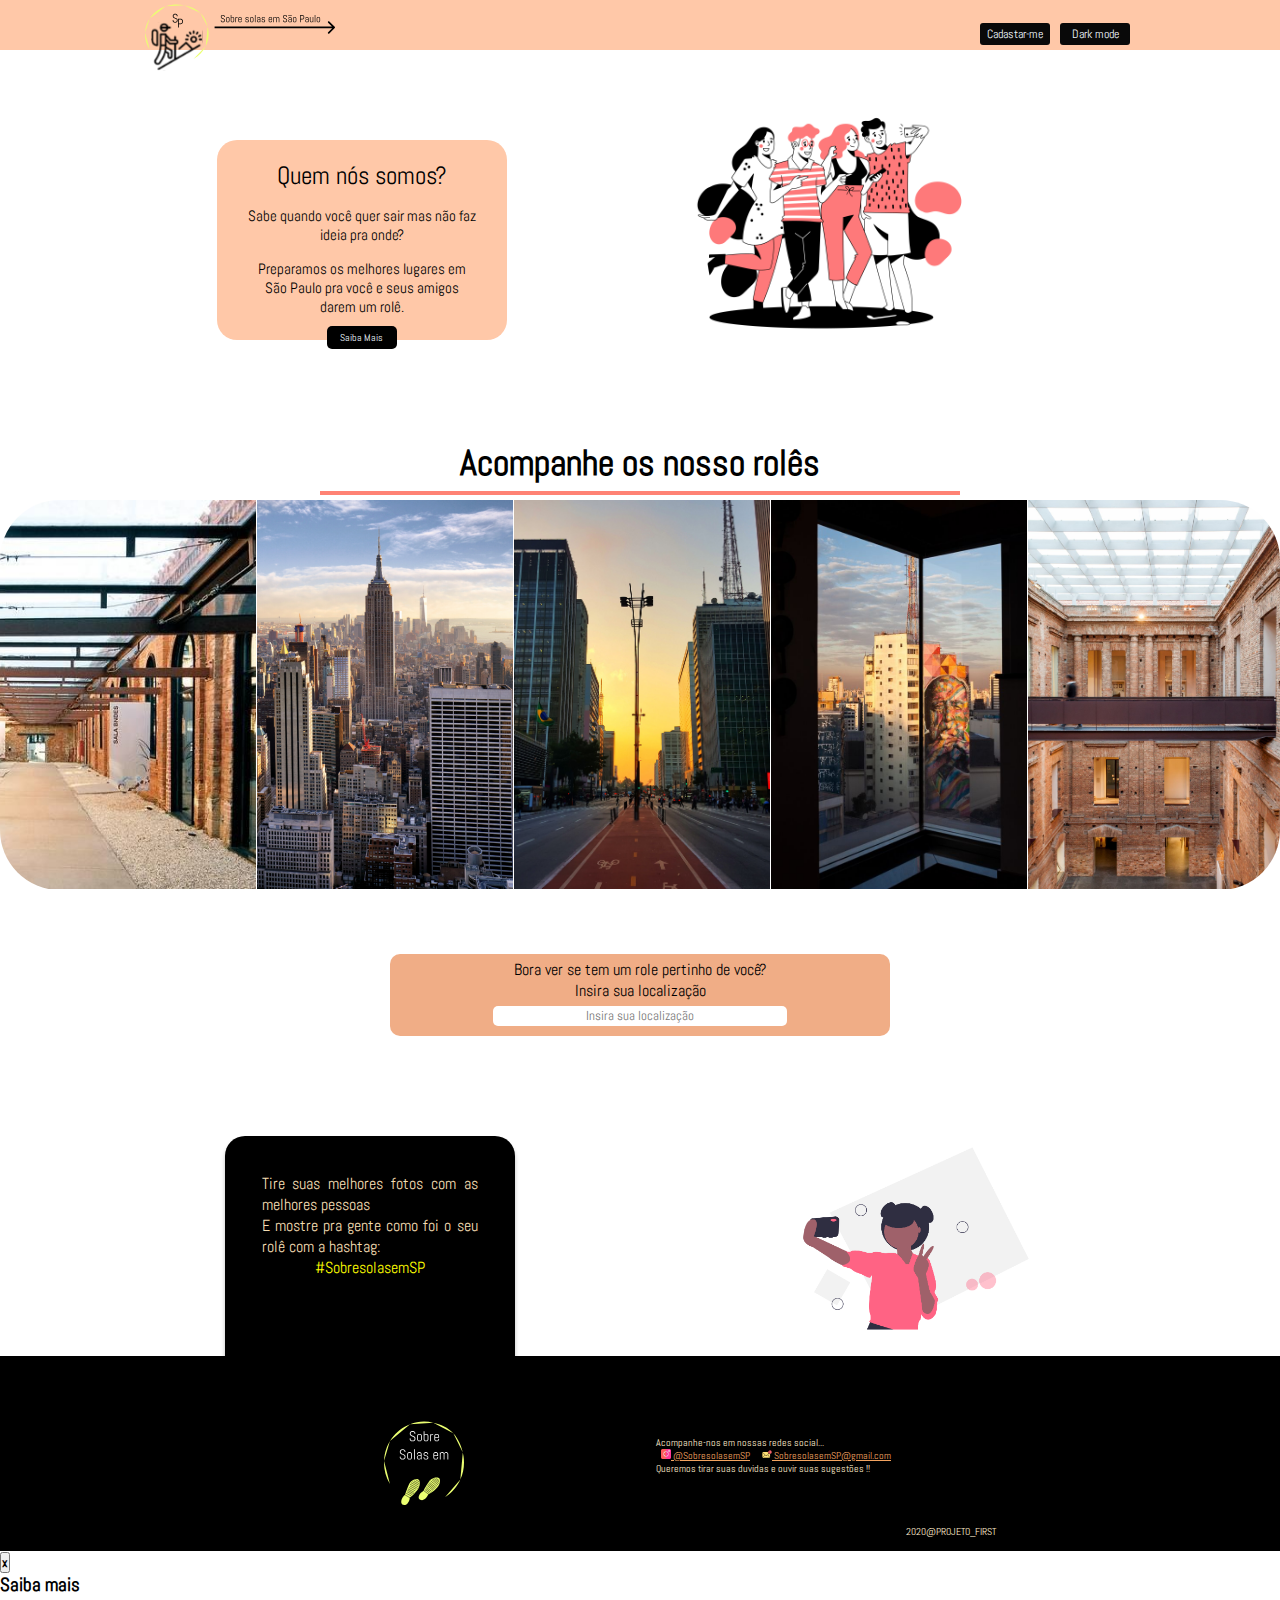
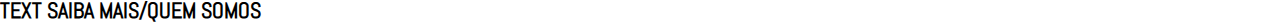
==== commit fd5f2494: "criando modal para button saiba mais" ====
--- a/pag_inicial/index.html
+++ b/pag_inicial/index.html
@@ -5,7 +5,7 @@
         <meta name="viewport" content="width=device-width, initial-scale=1.0">
         <link rel="stylesheet"type="text/css"href="style.css"/>
         <link href="https://fonts.googleapis.com/css2?family=Abel&display=swap" rel="stylesheet">
-    <title>pag inicial</title>
+    <title>Homepage</title>
 </head>
 <body>
   <!-- Cabeçalho -->
@@ -152,5 +152,18 @@
       </div>
     </div>
 </footer>
+
+<div id="modal_saibamais" class="modal_saibamais">
+    <div class="modal">
+      <button class="x_sair" > <strong> x </strong>  </button>
+      <h3 class="txt_modal"> Saiba mais<h3>
+
+  <form>
+    <h3> TEXT SAIBA MAIS/QUEM SOMOS</h3> 
+  </form>
+
+    </div>
+</div>
+
 </body>
 </html>--- a/pag_inicial/style.css
+++ b/pag_inicial/style.css
@@ -12,10 +12,7 @@
     background-color:  #FFC8A8;
     height: 50px;   
 }
-h2 {
-    font-size: 15px;
-
-}
+
 .logo_header{
     display: flex;
     background-color: #FFC8A8;
@@ -331,4 +328,64 @@
     margin-left: 0px;
     margin-top: 20px;
     width: 80px;
+}
+
+@media (max-width: 300px){
+
+    /*------------------------------ header------------------------------*/
+
+    header{
+        width: 841%;
+        background-color:  #FFC8A8;
+        height: 50px;   
+    }
+   
+    .logo_header{
+        display: flex;
+       
+        margin-left: -36%;
+        margin-top: -100px;
+        width: 150px;
+        height: 10px;
+    
+        
+    }
+    
+      
+    .buttons_head{
+        display: flex;
+        margin-top: auto;
+        margin-left: 50%;
+    
+      
+    }
+    
+    .button{
+        font-size: 12px;
+        margin-left: -700%;
+        width: 70px;
+        height: 22px;
+       
+    } 
+    .button:hover{
+        background-color: #f29762;
+        color: rgb(0, 0, 0);
+        filter: drop-shadow(0px 4px 4px#6f3a1b(0, 0, 0, 0.25));
+        }
+      
+    
+    h1{
+        font-size: 15px;
+        margin-top: 15px;
+        width: 120vh;
+      
+    }
+    
+    #img_logo{
+        
+        width: 60px;
+        padding: 0vh 1vh;
+        
+    }
+
 }